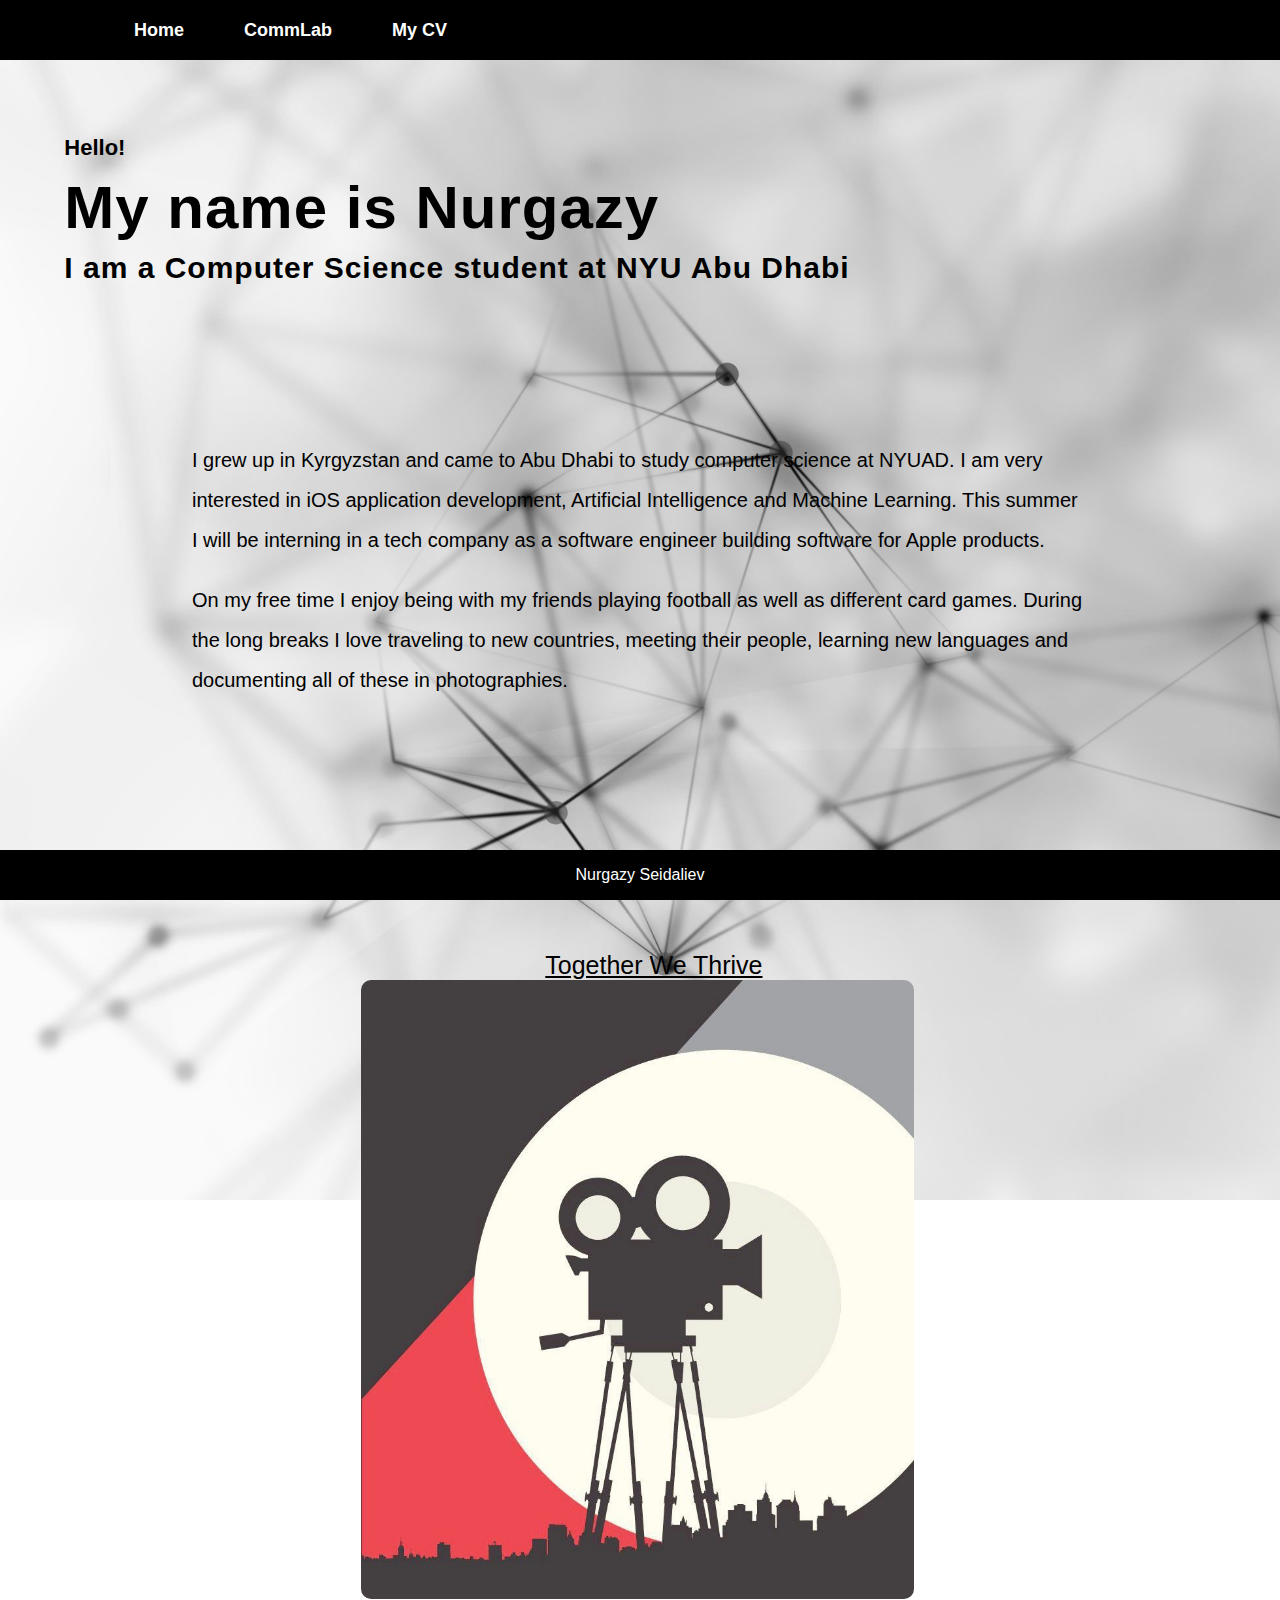
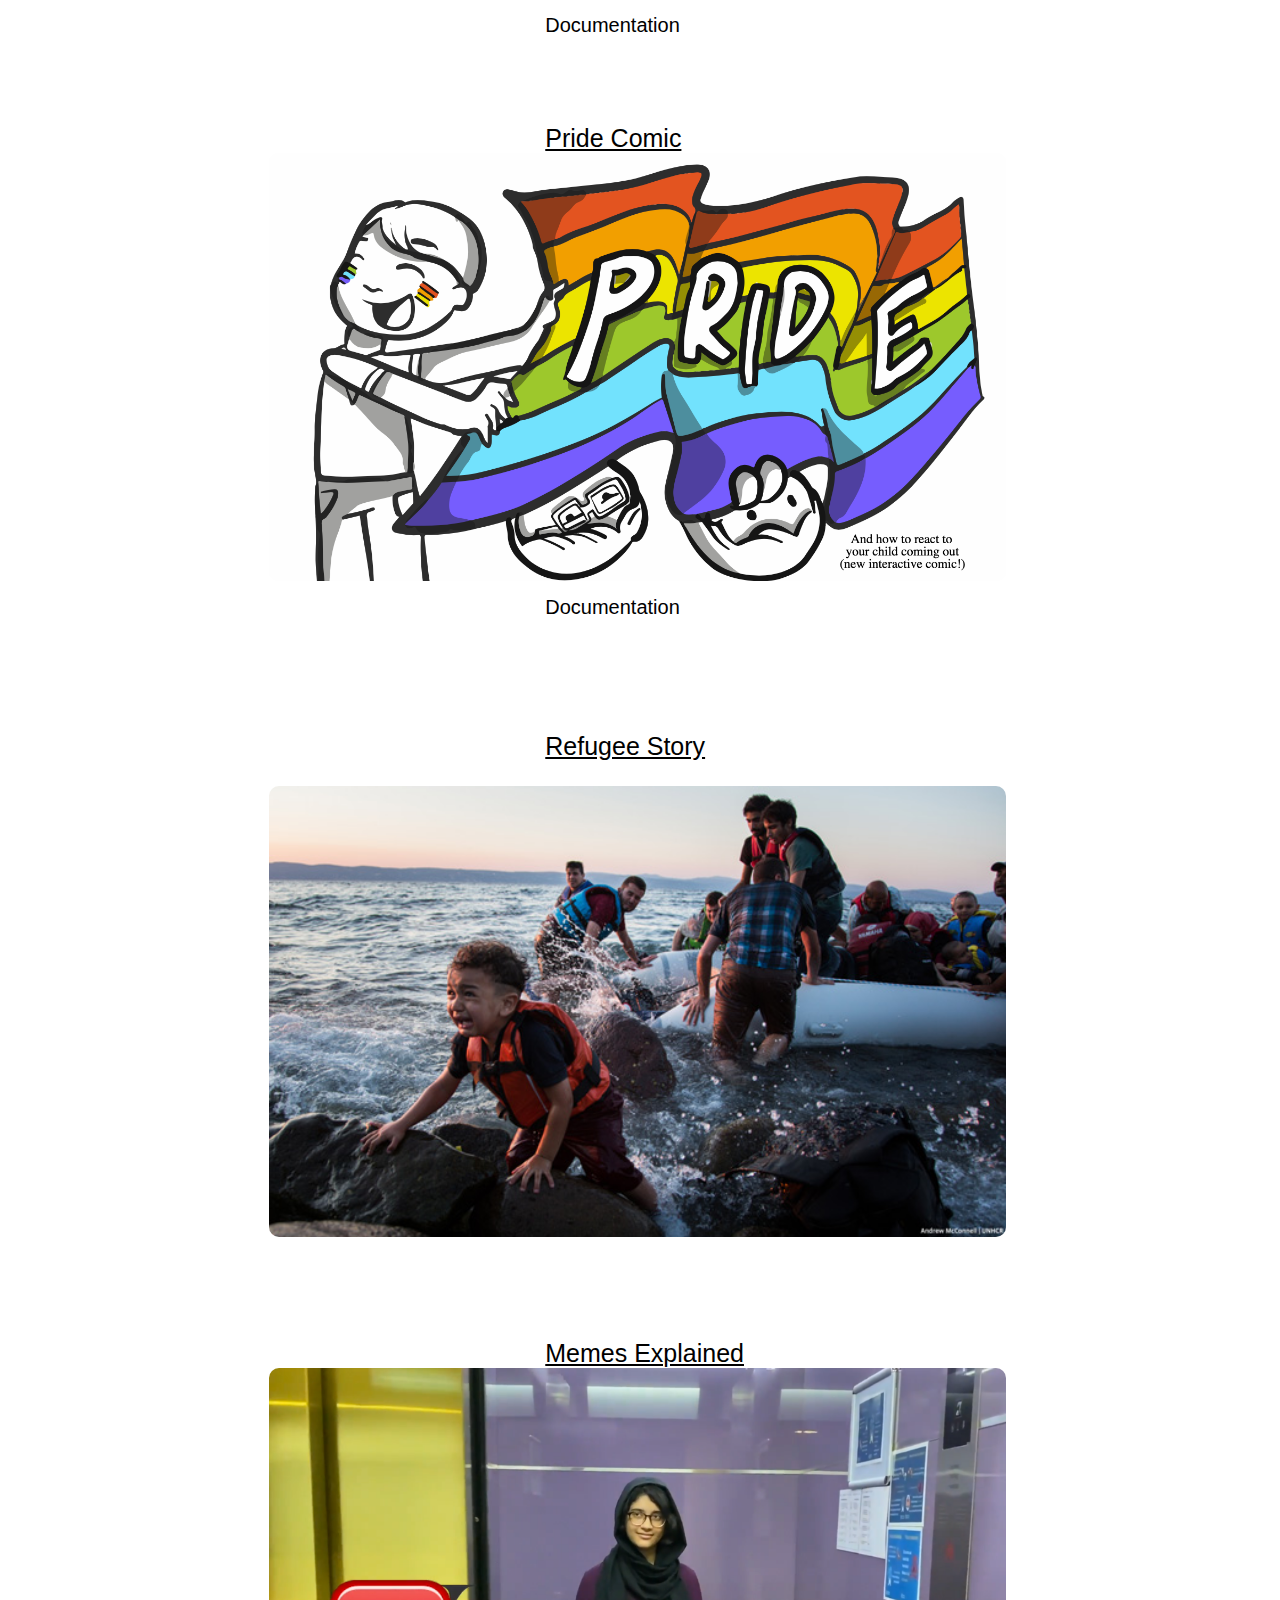
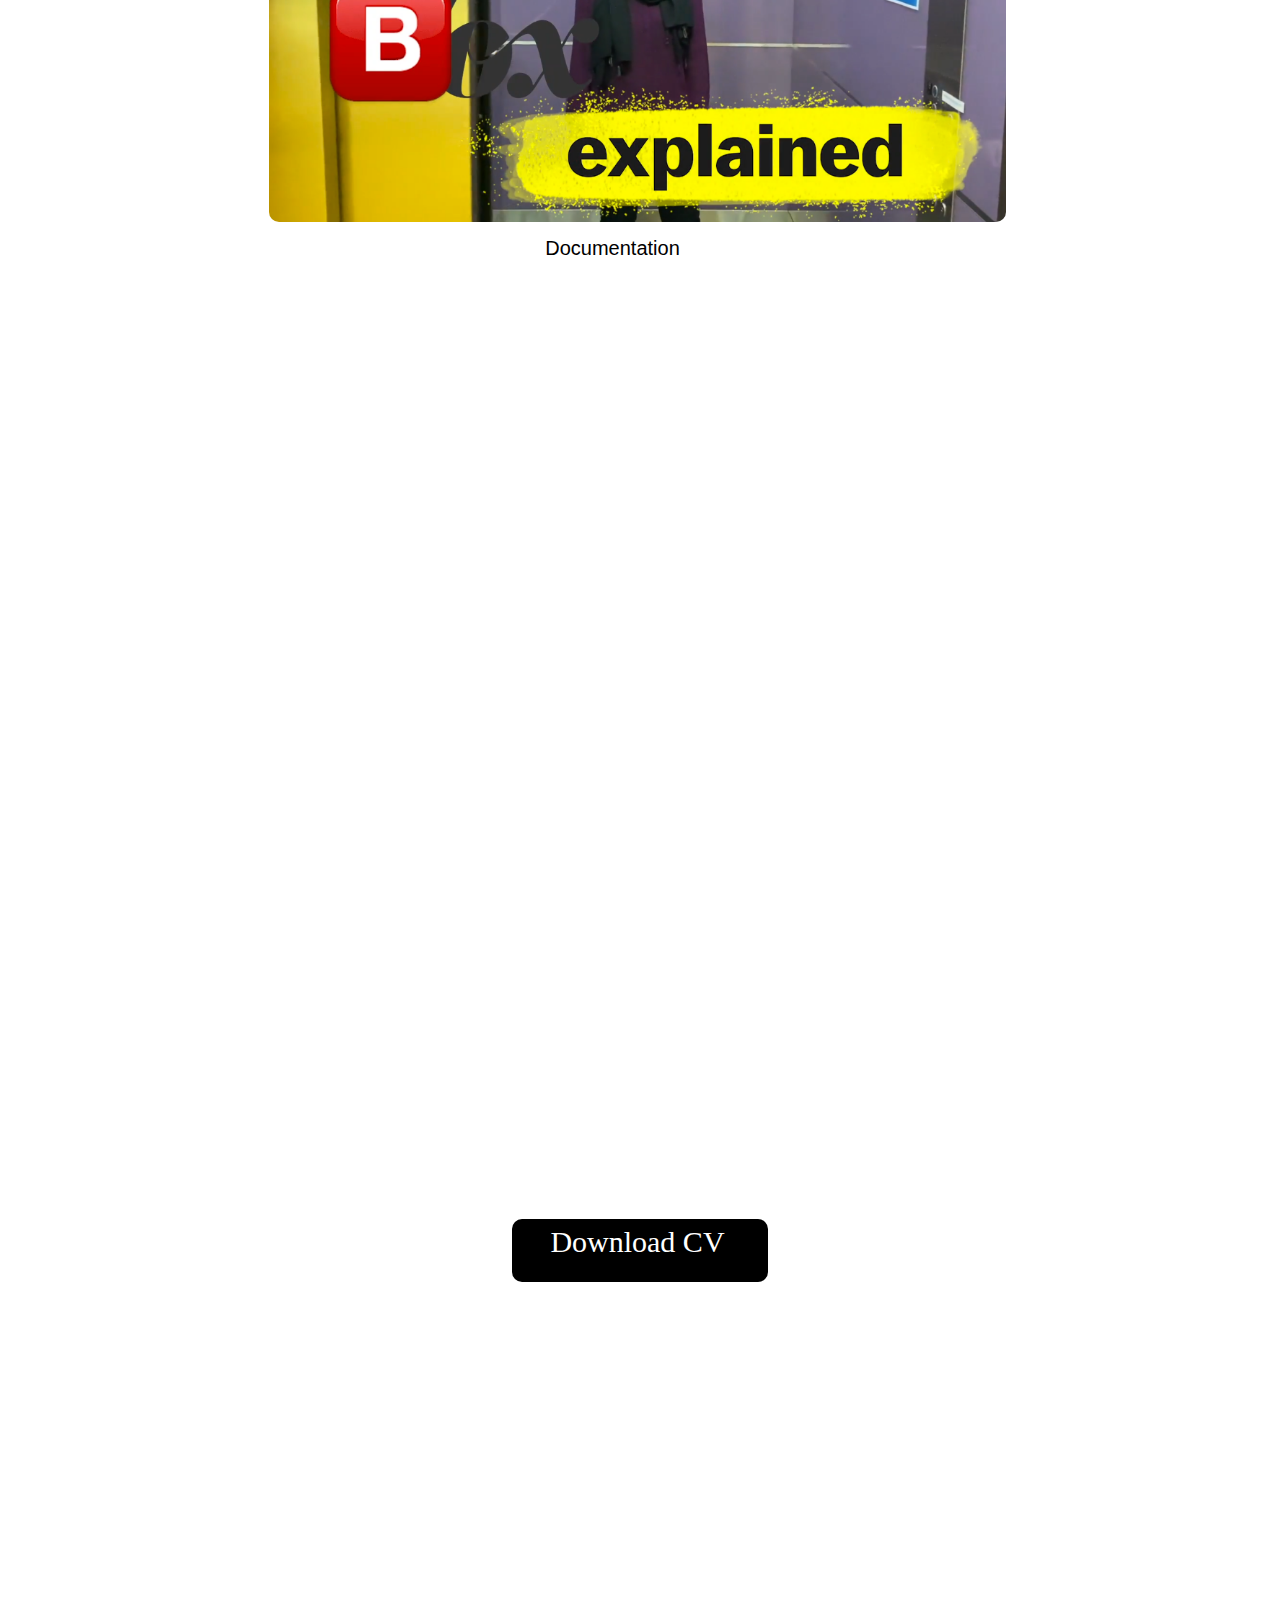
==== index.html @ 1c6356ea "personal webpage" ====
<!DOCTYPE html>
<html>
    <head>
        <meta charset="utf-8">
        <title>Nurgazy Seidaliev</title>
        <link rel = "stylesheet"  type = "text/css" href = "style.css" />
    </head>
    <body>
        <!-- home page -->
        <section id = "home">
            <!-- navigation -->
            <nav class = "navigationbar">
                <!-- menu -->
                <ul>
                    <li><a class="navbar" href = "#home" onclick="scrollFunc(this)">Home</a></li>
                    <li><a class="navbar" href = "#commlab" onclick="scrollFunc(this)">CommLab</a></li>
                    <!-- <li><a class="navbar" href = "#github">GitHub</a></li> -->
                    <!-- <li><a class="navbar" href = "#interests">Interests</a></li> -->
                    <li><a class="navbar" href = "#connect" onclick="scrollFunc(this)">My CV</a></li>
                </ul>
            </nav>
            <!-- hello I am Nurgazy -->
            <div class = "text-intro">
                <p>Hello!</p>
                <p>My name is Nurgazy</p>
                <p>I am a Computer Science student at NYU Abu Dhabi</p>
            </div>

            <div class = "text-about">
                <p>I grew up in Kyrgyzstan and came to Abu Dhabi to study computer science at NYUAD. 
                    I am very interested in iOS application development, Artificial Intelligence and Machine Learning. This summer I will be interning in a tech
                    company as a software engineer building software for Apple products.
                </p>
                <p>On my free time I enjoy being with my friends playing football as well as different card games. 
                    During the long breaks I love traveling to new countries, meeting their people, learning new languages and documenting all of these in photographies.
                </p>
            </div>
         
        </section>

        <!-- CommLab section -->
        <div class = "commlab-container" id="commlab">
            <div class = "project-container">
                
                <div class = "project1">
                    <a href = "https://nursei7.github.io" class = "project-title" target="_blank">Together We Thrive</a>
                    <img class = "box-1" src="images/30mff.jpg" alt="film festival" width="400" height="300">
                    <a class = "doc" href="https://github.com/nursei7/nursei7.github.io/blob/master/README.md" target="_blank">Documentation</a>
                </div>
                <div class = "project2">
                    <a href = "https://nursei7.github.io/comic/index#home" class = "project-title" target="_blank">Pride Comic </a>
                    <img class = "box-2" src="images/pride.png" alt="comic poster" width="400" height="300">
                    <a  class = "doc" href="https://github.com/nursei7/nursei7.github.io/blob/master/README.md" target="_blank">Documentation</a>
                </div>

                <div class = "project3">
                    <p class = "project-title"   target="_blank"> Refugee Story</p>
                    <img class = "box-3" src="images/refugee.jpg" alt="refuge" width="400" height="300">
                </div>

                <div class = "project4">
                    <a href = "https://sashanksilwal.github.io/video-project2.0/" class = "project-title" target="_blank">Memes Explained</a>
                    <img class = "box-4" src="images/explained.png" alt="mockumentary" width="400" height="300">
                    <a  class = "doc" href="https://github.com/sashanksilwal/video-project2.0/blob/master/README.md" target="_blank">Documentation</a>
                </div>
            </div>
        </div>
        
        <!-- interests -->
        <!-- <div class = "interests-container" id = "interests">
            fotografias
        </div> -->

        <!-- connect -->
        <div class = "connect-container" id = "connect">
        <div class ="cv">
            <a class ="cv-link" href="myCV.pdf" target="_blank">Download CV</a>
        </div>
        
        <div class="footer">
            <p>Nurgazy Seidaliev</p>
          </div>
        </div>
        
      
        
        <script src="js/jquery-3.5.1.min.js"></script>
        <script src="js/script.js"></script>
        <!-- jQuery first, then Popper.js, then Bootstrap JS -->
        <script src="https://code.jquery.com/jquery-3.5.1.slim.min.js" integrity="sha384-DfXdz2htPH0lsSSs5nCTpuj/zy4C+OGpamoFVy38MVBnE+IbbVYUew+OrCXaRkfj" crossorigin="anonymous"></script>
        <script src="https://cdn.jsdelivr.net/npm/popper.js@1.16.0/dist/umd/popper.min.js" integrity="sha384-Q6E9RHvbIyZFJoft+2mJbHaEWldlvI9IOYy5n3zV9zzTtmI3UksdQRVvoxMfooAo" crossorigin="anonymous"></script>
        <script src="https://stackpath.bootstrapcdn.com/bootstrap/4.5.0/js/bootstrap.min.js" integrity="sha384-OgVRvuATP1z7JjHLkuOU7Xw704+h835Lr+6QL9UvYjZE3Ipu6Tp75j7Bh/kR0JKI" crossorigin="anonymous"></script>
     
    </body>

</html>
---- style.css ----
body{
    margin: 0px;
    padding: 0px;
    background-image: url("images/background.jpg");
    background-repeat: no-repeat;
    background-attachment: fixed;
}



ul{
    list-style: none;
}

a{
    text-decoration: none;
    display: block;
    width: 100%;
}
/* Everything except the logo is written with sans serif font */
p{
    font-family: sans-serif;
    /* line-height:2; */
}
input{
    font-family: sans-serif;  
}
section{
    width: 100vw;
    height: 100vh; 
    position: relative;
}
nav{
    display: flex; /*flexes items horizontally*/
    justify-content: space-between;
    align-items: center;
    height: 60px;
    /* width: 100vw; */
    background-color: black;
    padding: 0px 5%;
}
nav ul{
    display: flex;
    
}
 /* background turns blue while being hovered over */
li:hover{
    display: inline;
    justify-content: space-between;
    background-color: grey;
}

nav ul li a{
    margin: 30px;
    display: flex;
    justify-content: stretch;
    font-family: sans-serif;
    color: white;
    width: auto;
    font-size: 18px;
    font-weight: 700;
    /* cursor: pointer; */
}

.text-intro p:nth-child(1){

    font-weight: bold;
    font-size: 22px;
}

.text-intro p:nth-child(2){
    font-weight: bold;
    font-size: 22px;
    letter-spacing: 1px;
    font-size: 60px;
}


.text-intro p:nth-child(3){
    font-weight: bold;
    font-size: 22px;
    letter-spacing: 1px;
    font-size: 30px;
}

.text-intro p{
   line-height: 0px;
   margin: 45px, 0px, 25px;
}

.text-intro{
    position: absolute;
    left: 13%;
    top: 22%;
    transform: translate(-13%, -42%); 
}

.text-about{
    position: relative;
    left: 15%;
    top: 40%;
    height: 40vh;
    font-size: 20px;
    line-height: 200%;
    width: 70vw;
}

.commlab-container{
    position: relative;
    width: 100vw;
    height: 370vh; 
    /* background-color: teal; */
}

.interests-container{
    position: relative;
    width: 100vw;
    height: 100vh; 
    background-color: yellow;
}

.connect-container{
    width: 100vw;
    height: 70vh; 

}
.project-container{
    display: flex;
    flex-direction: column;
    position: relative;
    /* top: 5%; */
    left: 17%;
    width: 80vw;
    justify-content: center;
}

.project1, .project2, .project3, .project4{
    position: relative;
    margin: 5%;
    background-repeat: no-repeat;
    background-size: cover;
    
    justify-content: center;
    display: flex;
    flex-direction: column;
}



.box-1{
    position: relative;
    left: 10%;
    width: 60%;
    height: 10%;
    border-radius: 10px;
}


.box-2{
    width: 80%;
    height: 50%;
    border-radius: 10px;
}
.box-3{
    width: 80%;
    height: 50%;
    border-radius: 10px;
}
.box-4{
    width: 80%;
    height: 50%;
    border-radius: 10px;
}

.project-title{
    position: relative;
    left: 30%;
    font-size: 25px;
    color: black;
    width: 50%;
    font-family: sans-serif;
    text-decoration: underline;
}
.project-title:hover{
    display: inline;
    justify-content: space-between;
    color: goldenrod;
}
.doc{
    position: relative;
    top: 15px;
    font-size: 20px;
    left: 30%;
    color: black;
    width: 50%;
    font-family: sans-serif;
}
.doc:hover{
    display: inline;
    justify-content: space-between;
    color: goldenrod;
    
}

.cv{
    position: relative;
    left: 40%;
    top: 30%;
    height: 10%;
    width: 20%;
    border-radius: 10px;
    background-color:black;
    justify-content: space-around;
    color: white;
}
.cv-link{
    position: relative;
    font-size: 30px;
    left: 15%;
    top: 10%;
    color: white;
}

.footer {
    position: fixed;
    left: 0;
    bottom: 0;
    width: 100%;
    background-color: black;
    color: white;
    text-align: center;
  }
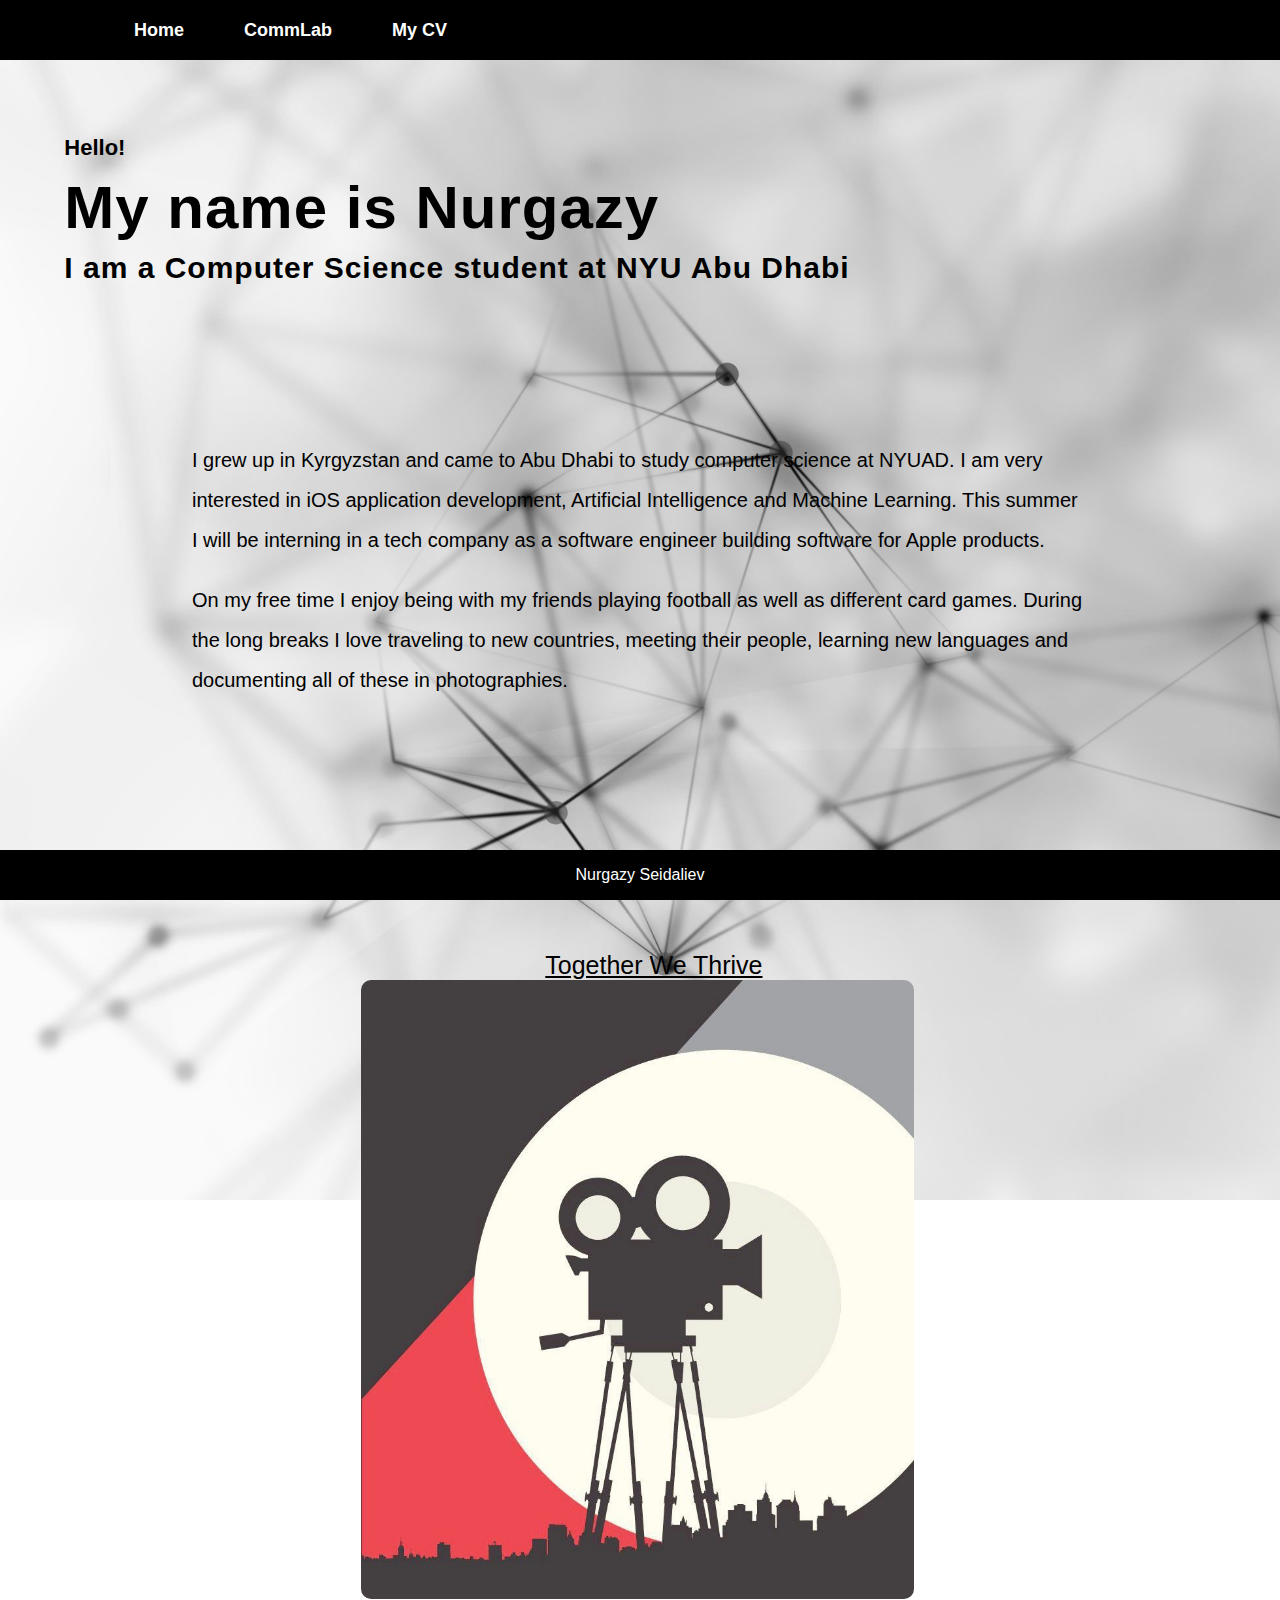
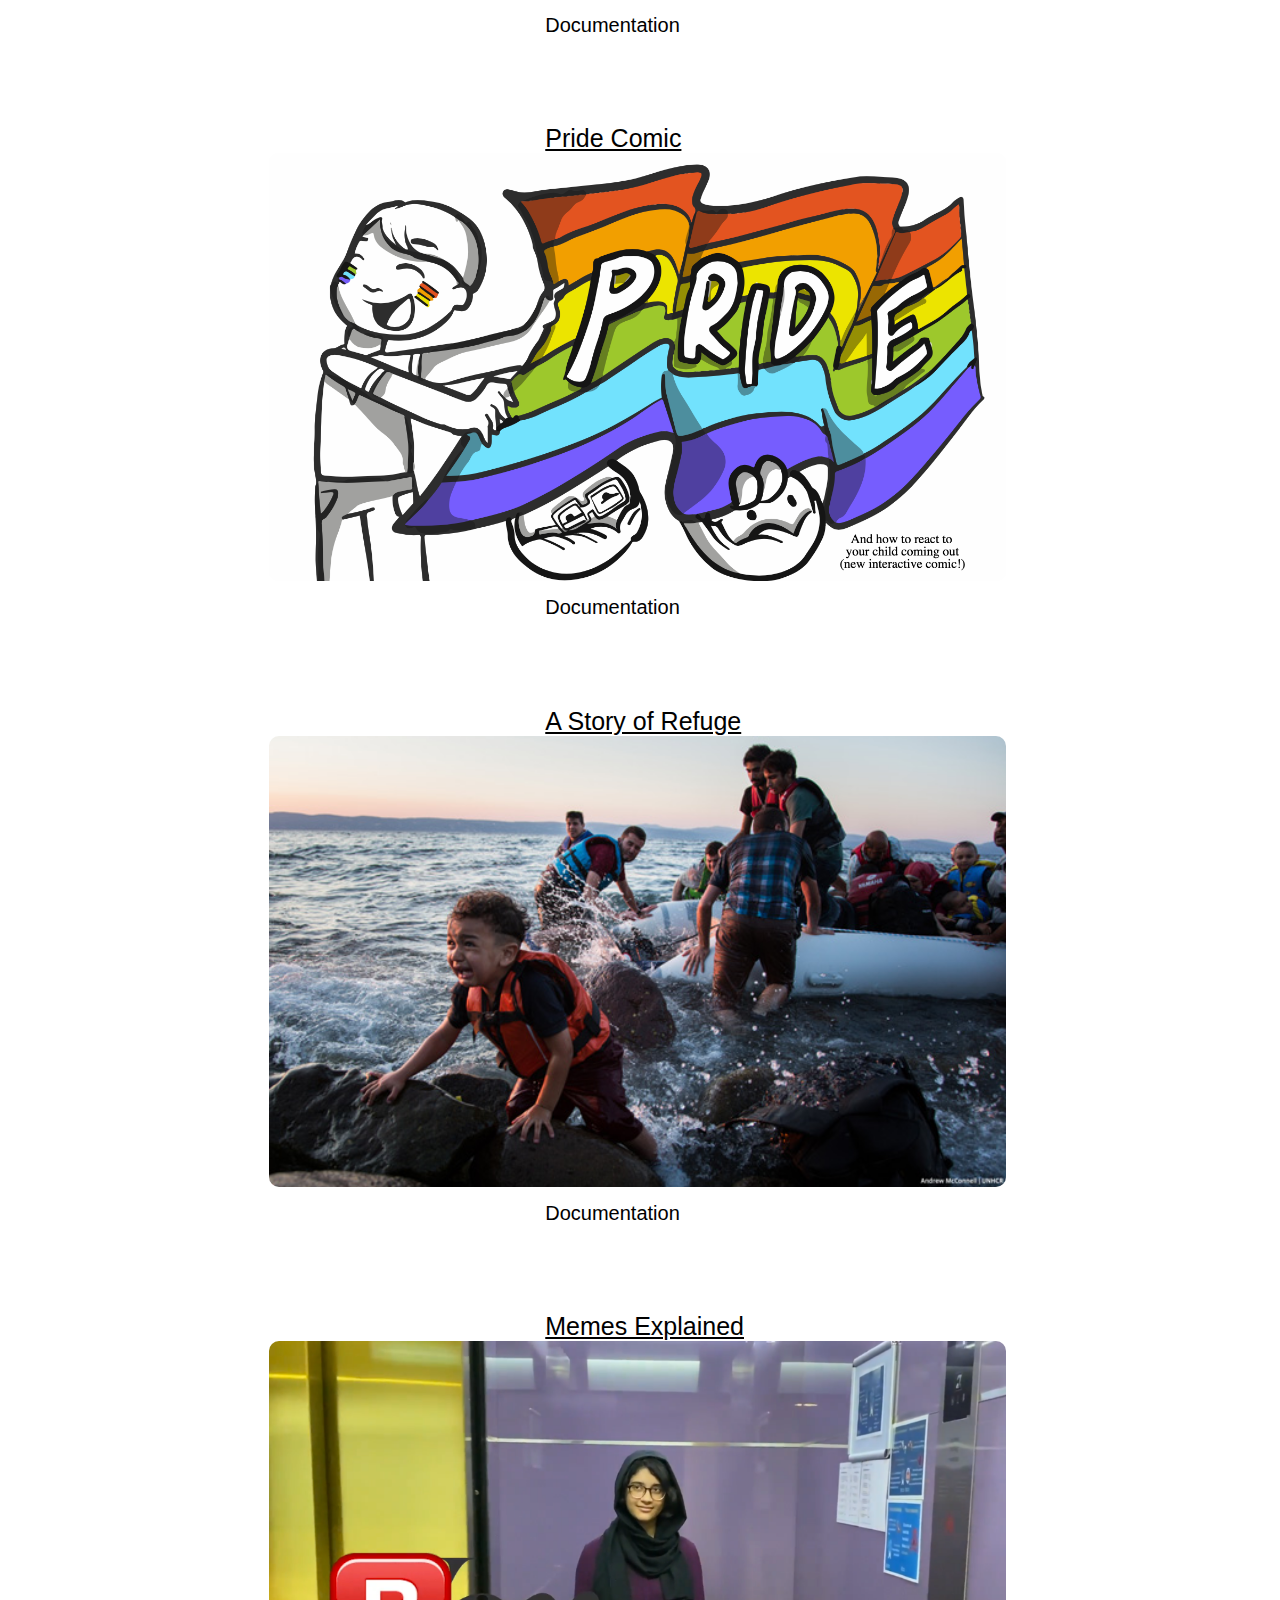
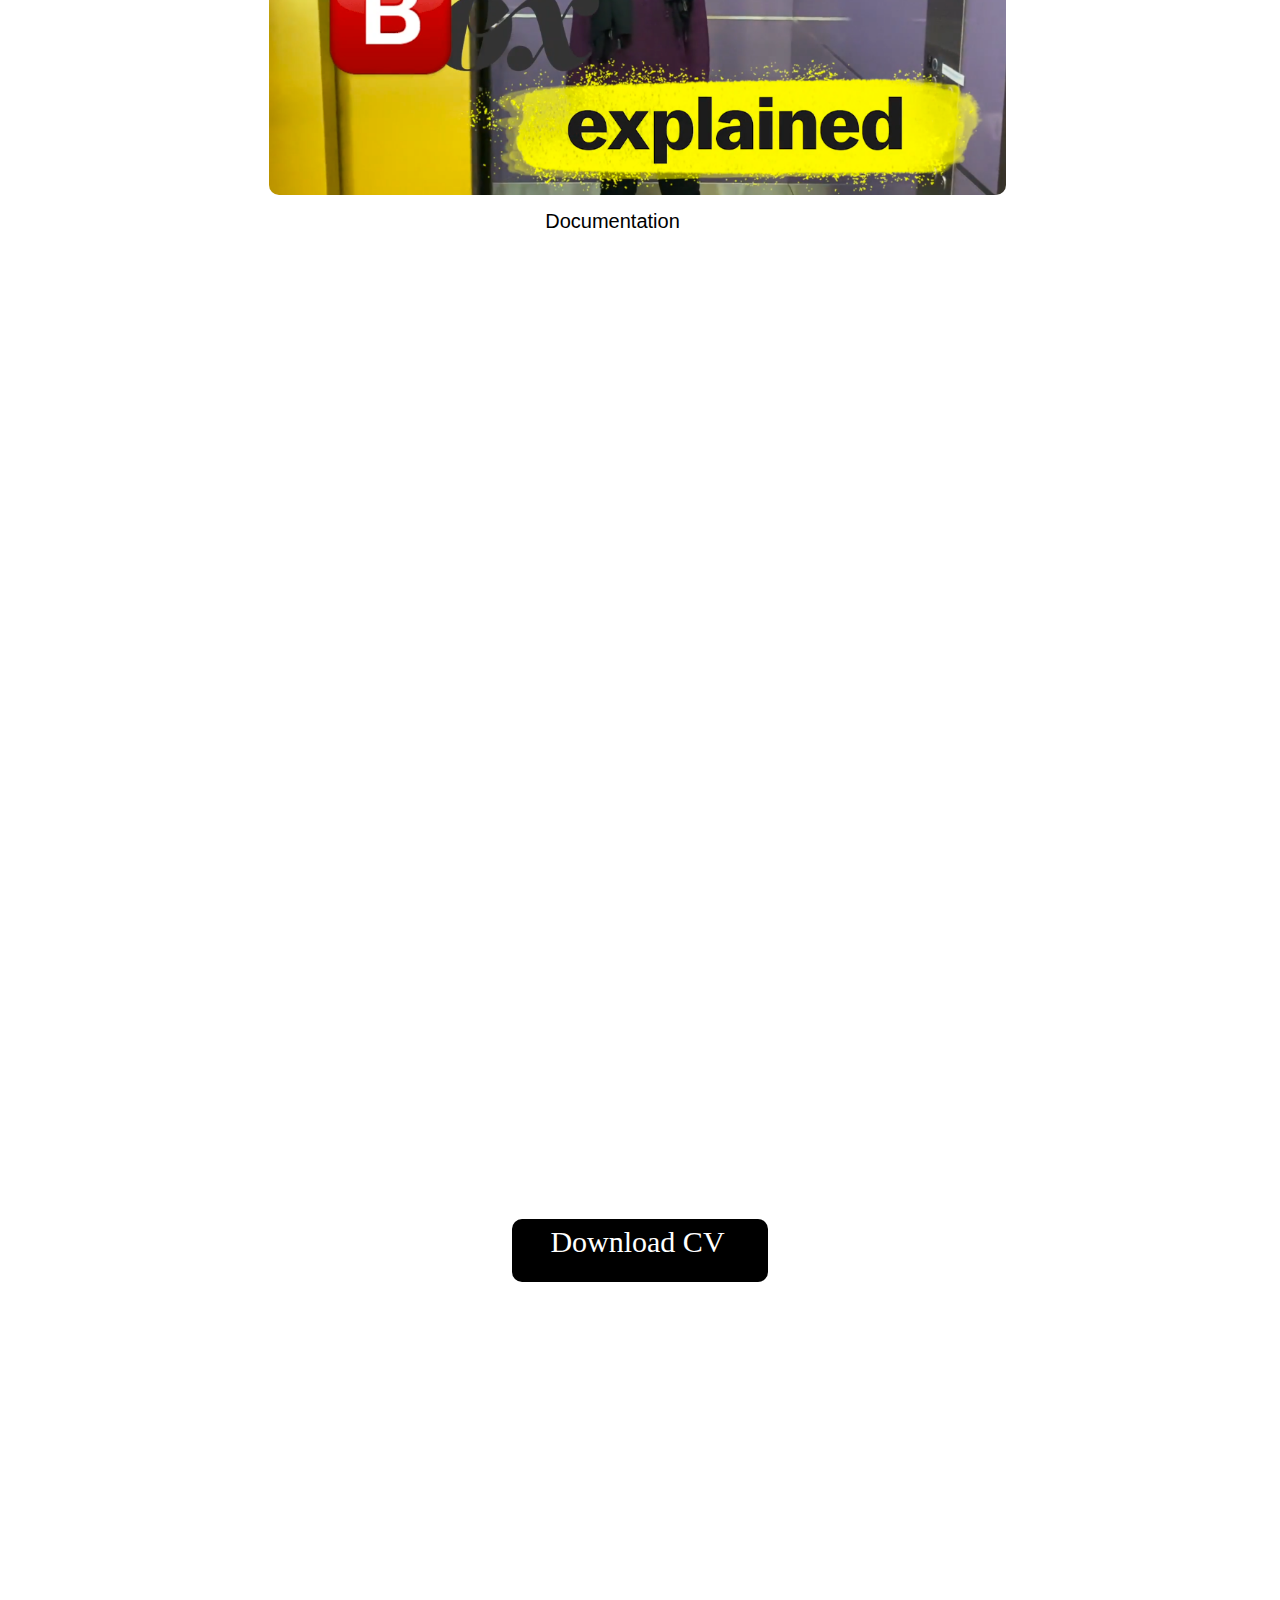
==== commit d4664823: "sound project" ====
--- a/index.html
+++ b/index.html
@@ -54,8 +54,9 @@
                 </div>
 
                 <div class = "project3">
-                    <p class = "project-title"   target="_blank"> Refugee Story</p>
+                    <a  href = "https://nursei7.github.io/project_3/index" class = "project-title"   target="_blank"> A Story of Refuge</a>
                     <img class = "box-3" src="images/refugee.jpg" alt="refuge" width="400" height="300">
+                    <a  class = "doc" href="https://github.com/odvixn/odvixn.github.io/blob/master/projects/project_3/README.md" target="_blank">Documentation</a>
                 </div>
 
                 <div class = "project4">
--- a/style.css
+++ b/style.css
@@ -184,7 +184,7 @@
 .project-title:hover{
     display: inline;
     justify-content: space-between;
-    color: goldenrod;
+    color: blueviolet;
 }
 .doc{
     position: relative;
@@ -198,7 +198,7 @@
 .doc:hover{
     display: inline;
     justify-content: space-between;
-    color: goldenrod;
+    color: blueviolet;
     
 }
 
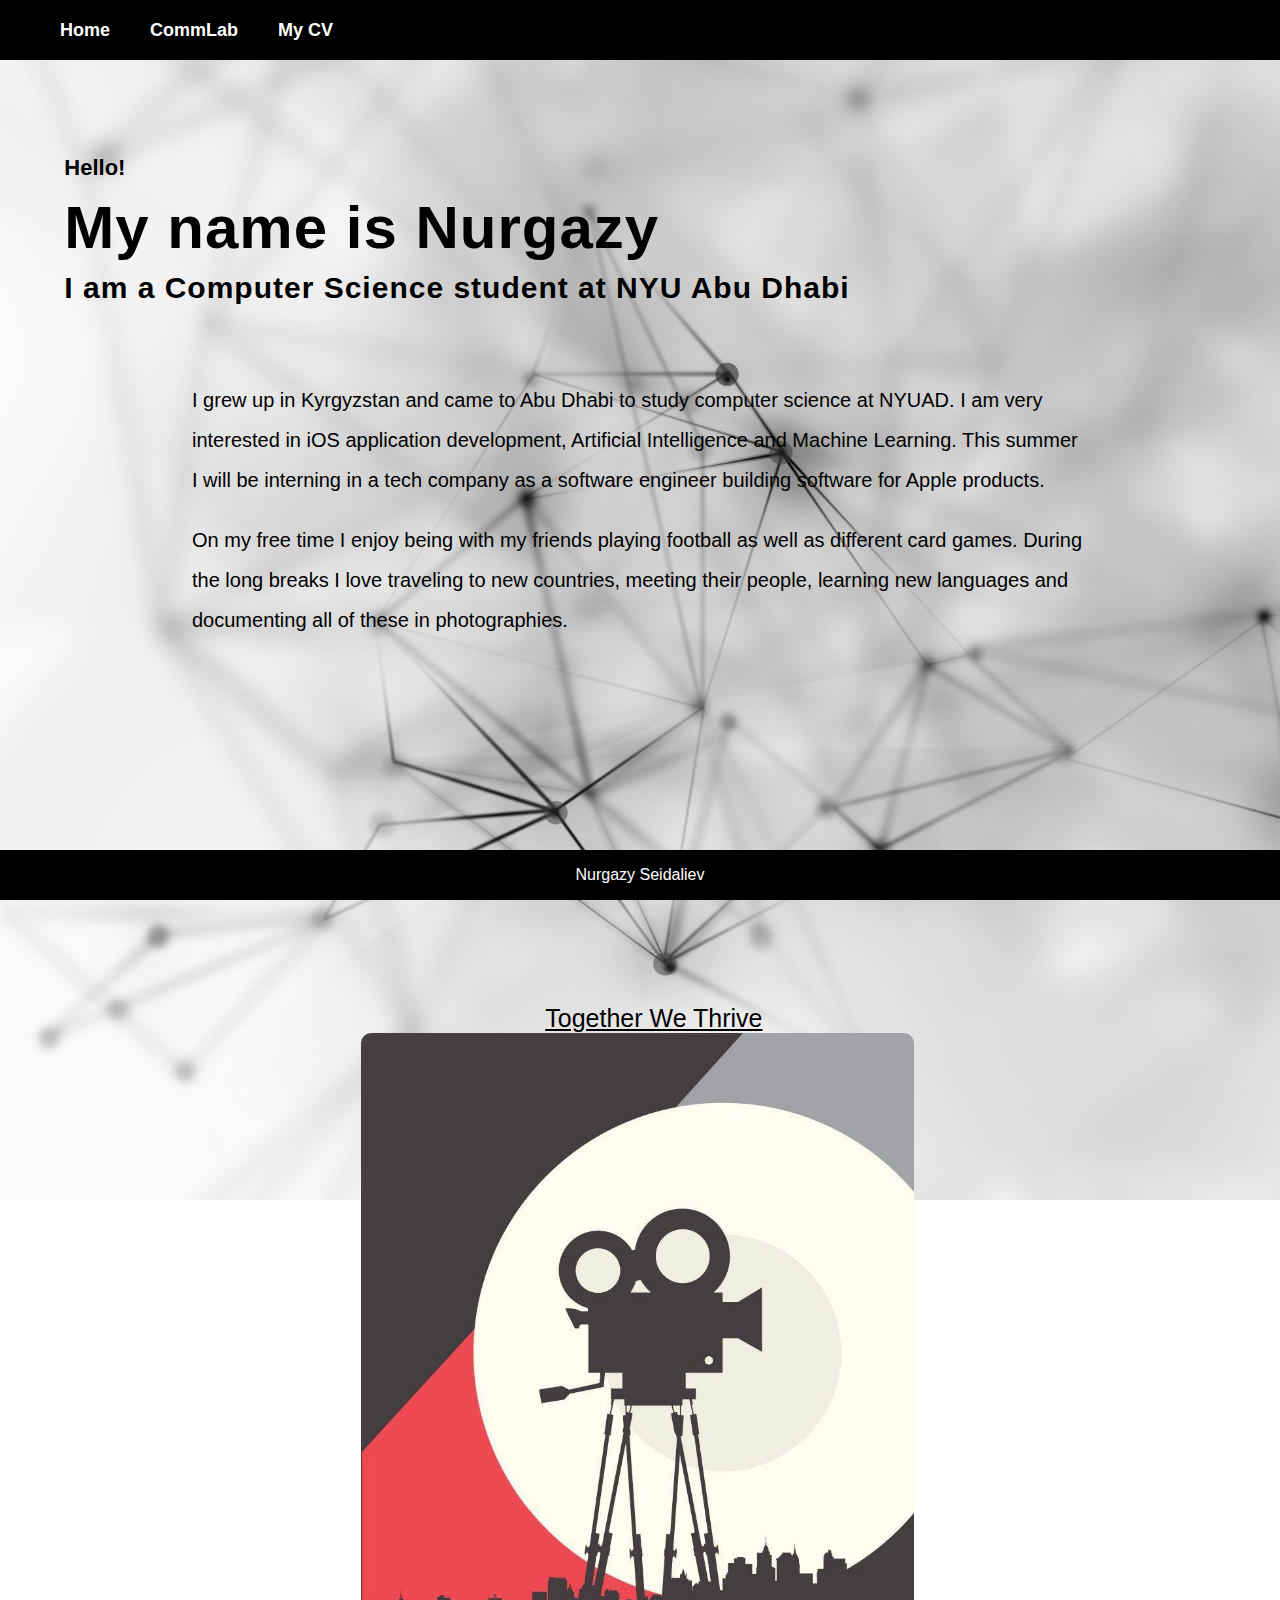
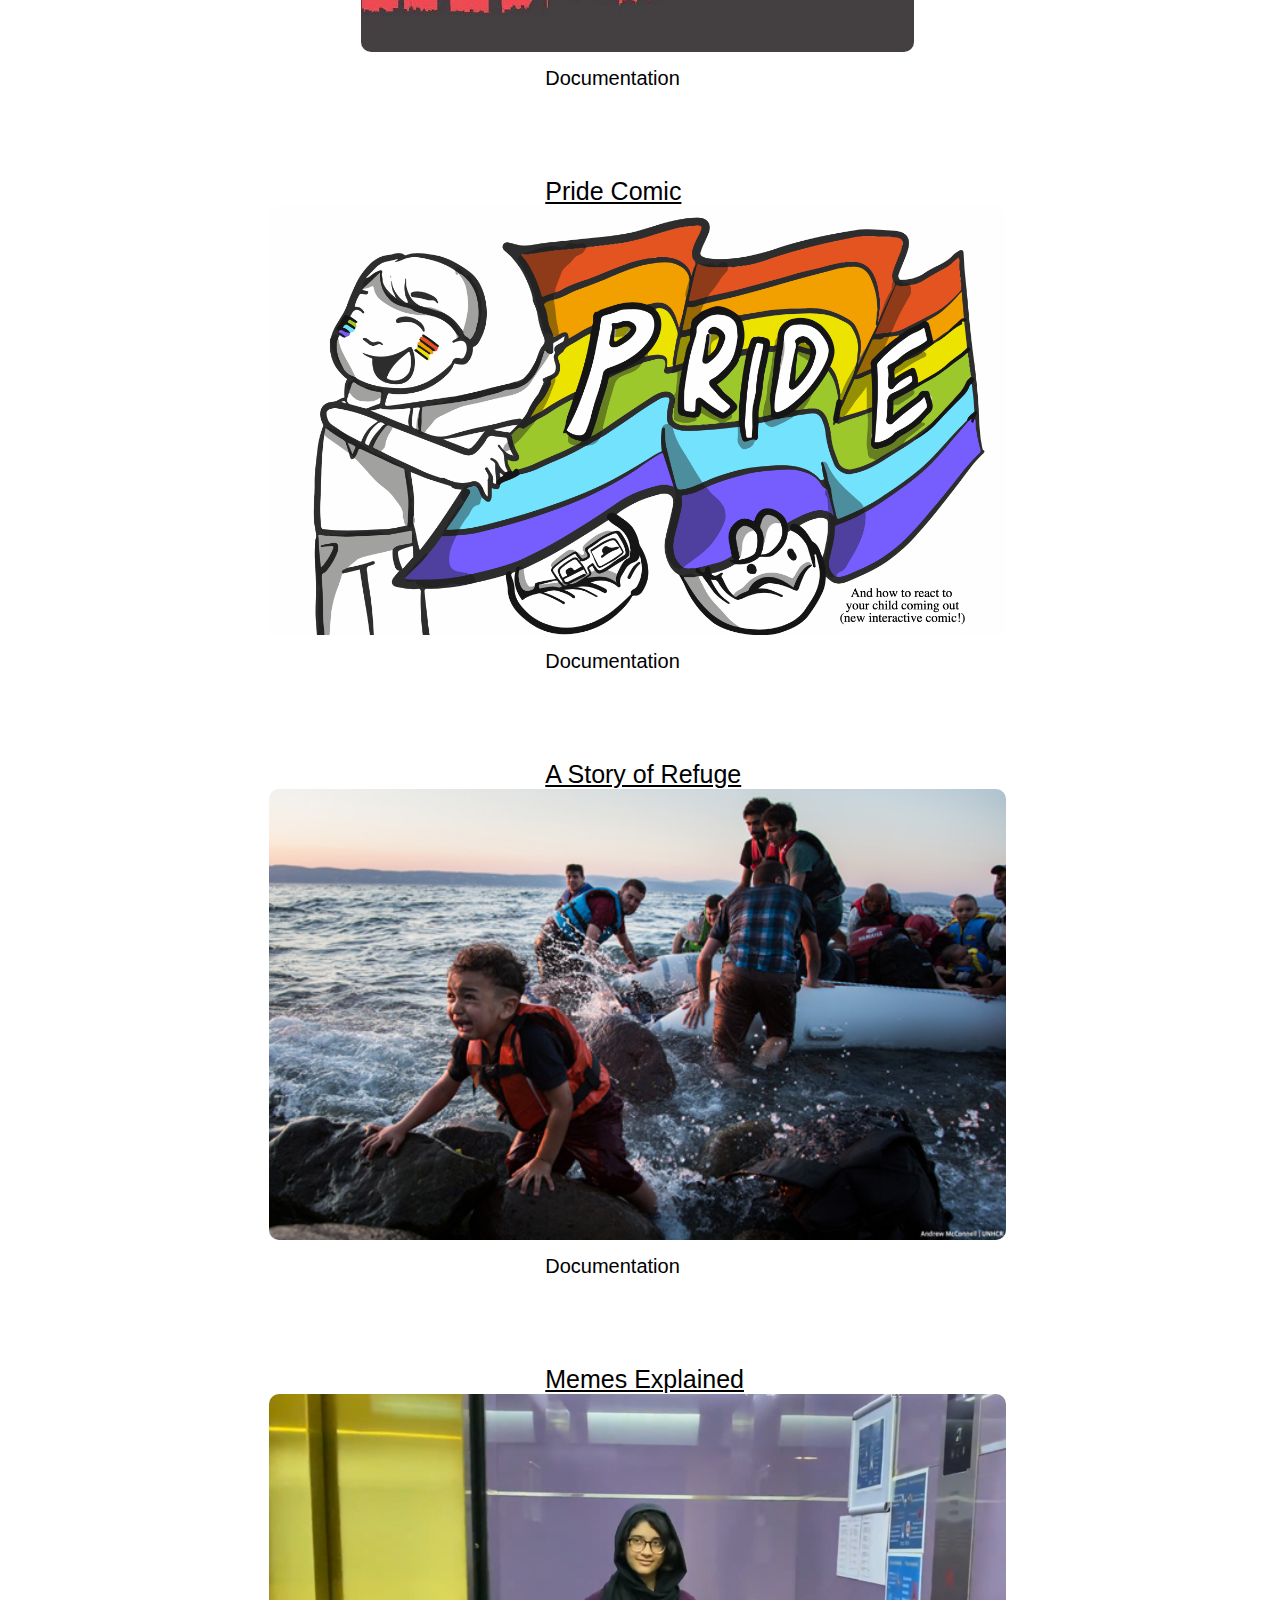
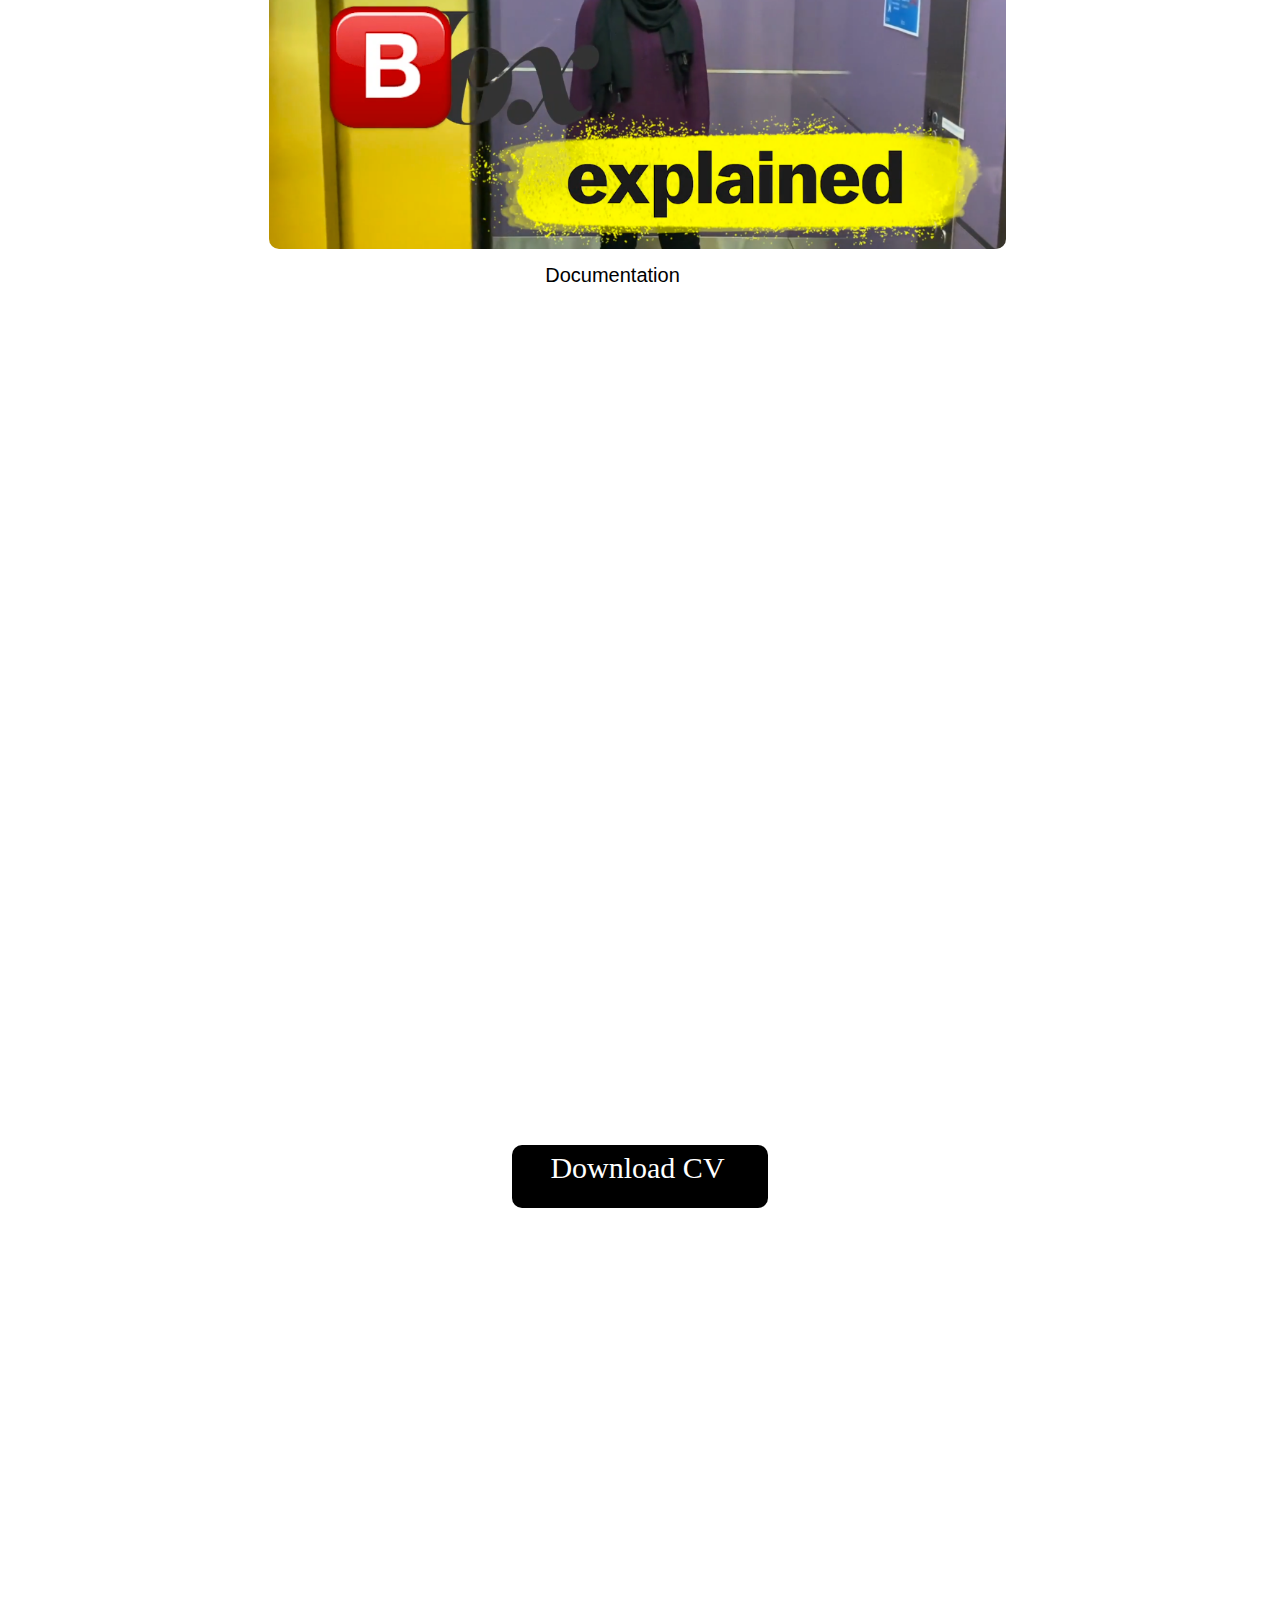
==== commit bd936731: "mouse trail" ====
--- a/index.html
+++ b/index.html
@@ -12,11 +12,11 @@
             <nav class = "navigationbar">
                 <!-- menu -->
                 <ul>
-                    <li><a class="navbar" href = "#home" onclick="scrollFunc(this)">Home</a></li>
-                    <li><a class="navbar" href = "#commlab" onclick="scrollFunc(this)">CommLab</a></li>
+                    <li><a id = "home-id" class="navbar"  >Home</a></li>
+                    <li><a id = "commlab-id" class="navbar"  >CommLab</a></li>
                     <!-- <li><a class="navbar" href = "#github">GitHub</a></li> -->
                     <!-- <li><a class="navbar" href = "#interests">Interests</a></li> -->
-                    <li><a class="navbar" href = "#connect" onclick="scrollFunc(this)">My CV</a></li>
+                    <li><a id = "connect-id" class="navbar"  >My CV</a></li>
                 </ul>
             </nav>
             <!-- hello I am Nurgazy -->
@@ -85,13 +85,7 @@
         
       
         
-        <script src="js/jquery-3.5.1.min.js"></script>
-        <script src="js/script.js"></script>
-        <!-- jQuery first, then Popper.js, then Bootstrap JS -->
-        <script src="https://code.jquery.com/jquery-3.5.1.slim.min.js" integrity="sha384-DfXdz2htPH0lsSSs5nCTpuj/zy4C+OGpamoFVy38MVBnE+IbbVYUew+OrCXaRkfj" crossorigin="anonymous"></script>
-        <script src="https://cdn.jsdelivr.net/npm/popper.js@1.16.0/dist/umd/popper.min.js" integrity="sha384-Q6E9RHvbIyZFJoft+2mJbHaEWldlvI9IOYy5n3zV9zzTtmI3UksdQRVvoxMfooAo" crossorigin="anonymous"></script>
-        <script src="https://stackpath.bootstrapcdn.com/bootstrap/4.5.0/js/bootstrap.min.js" integrity="sha384-OgVRvuATP1z7JjHLkuOU7Xw704+h835Lr+6QL9UvYjZE3Ipu6Tp75j7Bh/kR0JKI" crossorigin="anonymous"></script>
-     
+        <script src="script.js" type="text/javascript"></script>
     </body>
 
 </html>--- a/style.css
+++ b/style.css
@@ -35,9 +35,11 @@
     justify-content: space-between;
     align-items: center;
     height: 60px;
-    /* width: 100vw; */
+    top: 0px;
+    position: fixed;
+    z-index: 999;
+    width: 100vw;
     background-color: black;
-    padding: 0px 5%;
 }
 nav ul{
     display: flex;
@@ -51,7 +53,7 @@
 }
 
 nav ul li a{
-    margin: 30px;
+    margin: 20px;
     display: flex;
     justify-content: stretch;
     font-family: sans-serif;
@@ -59,7 +61,7 @@
     width: auto;
     font-size: 18px;
     font-weight: 700;
-    /* cursor: pointer; */
+    cursor: pointer;
 }
 
 .text-intro p:nth-child(1){
@@ -128,7 +130,7 @@
     display: flex;
     flex-direction: column;
     position: relative;
-    /* top: 5%; */
+    top: 1%;
     left: 17%;
     width: 80vw;
     justify-content: center;
@@ -205,13 +207,23 @@
 .cv{
     position: relative;
     left: 40%;
-    top: 30%;
+    top: 15%;
     height: 10%;
     width: 20%;
     border-radius: 10px;
     background-color:black;
     justify-content: space-around;
     color: white;
+}
+.cv:hover, .doc:hover, .project-title:hover{
+    animation-name: pulse;
+    animation-duration: 1s;
+    animation-iteration-count: infinite;
+    animation-direction: alternate-reverse;
+}
+@keyframes pulse{
+    from{transform: scale(1);}
+    to{transform: scale(1.1);}
 }
 .cv-link{
     position: relative;
@@ -230,3 +242,12 @@
     color: white;
     text-align: center;
   }
+
+/* mouse trail */
+/* https://codepen.io/falldowngoboone/pen/PwzPYv */
+  .trail { /* className for the trail elements */
+    position: absolute;
+    height: 6px; width: 6px;
+    border-radius: 3px;
+    background: teal;
+  }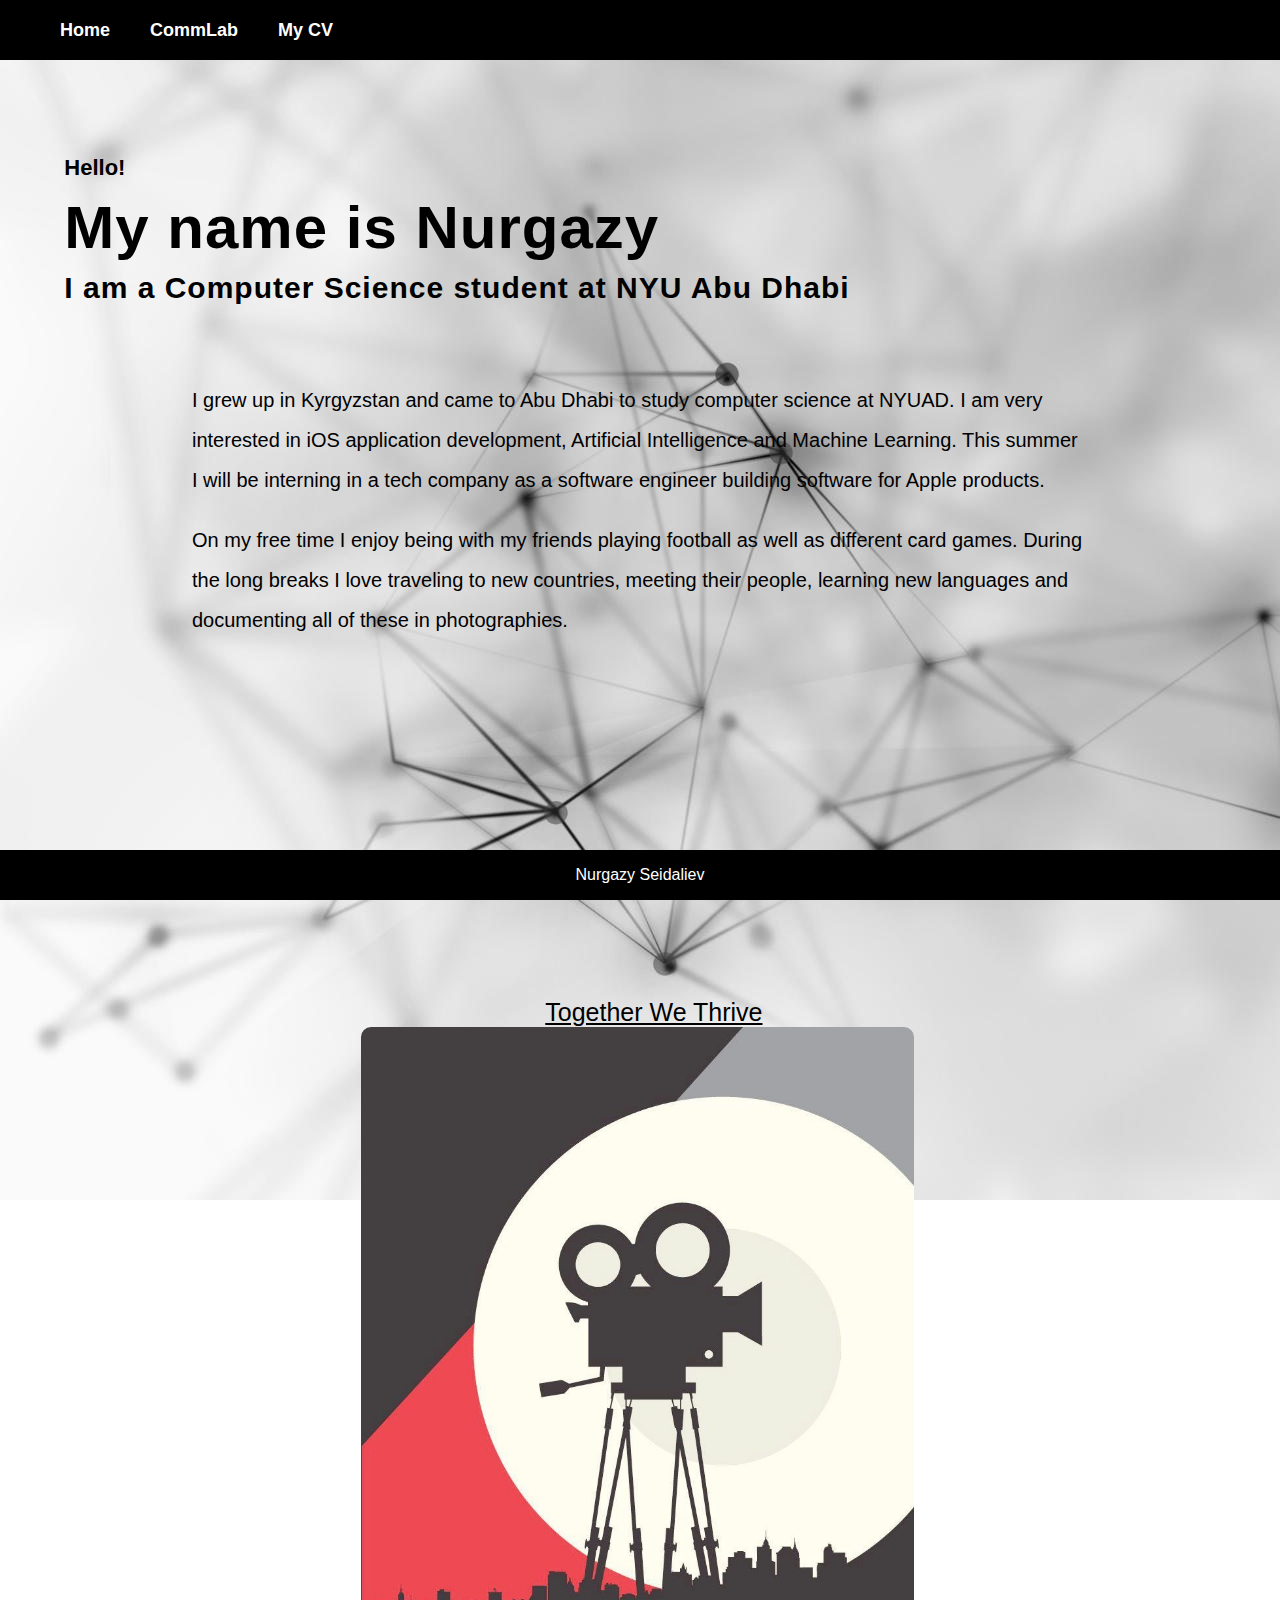
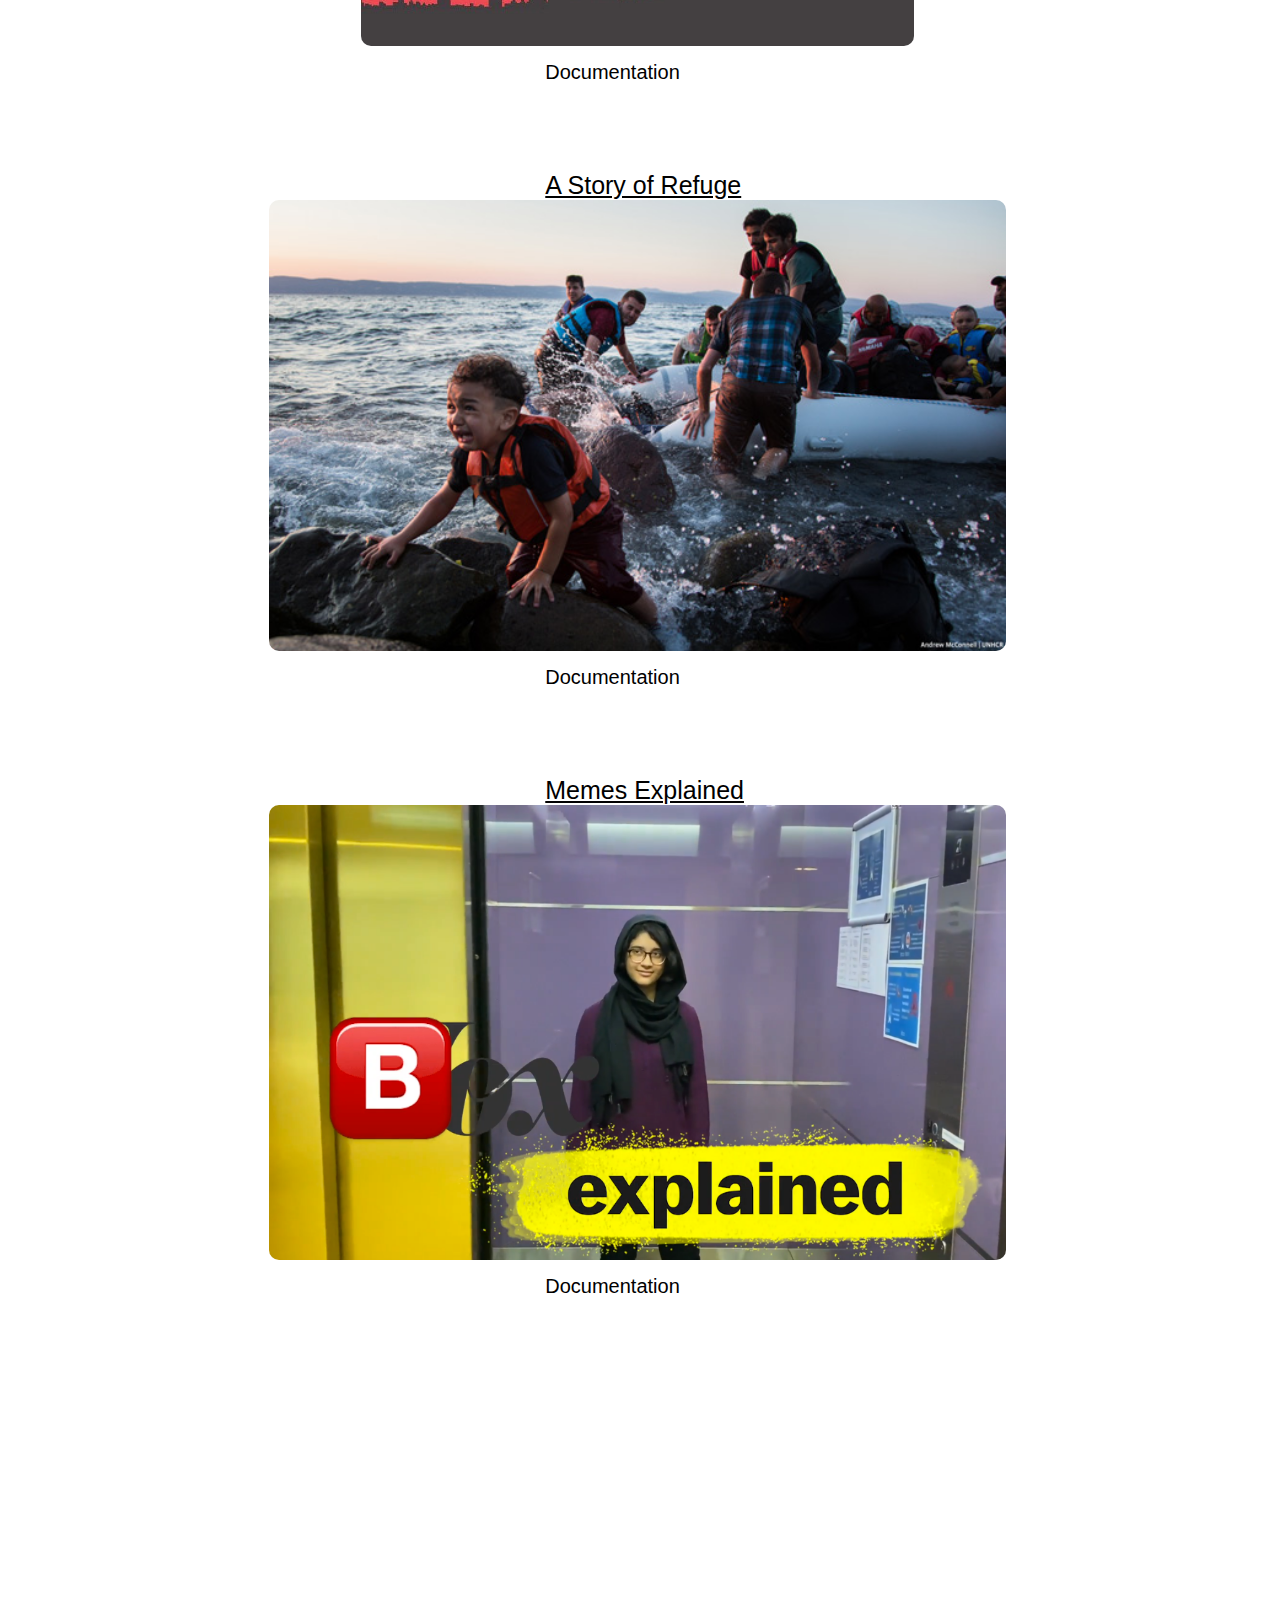
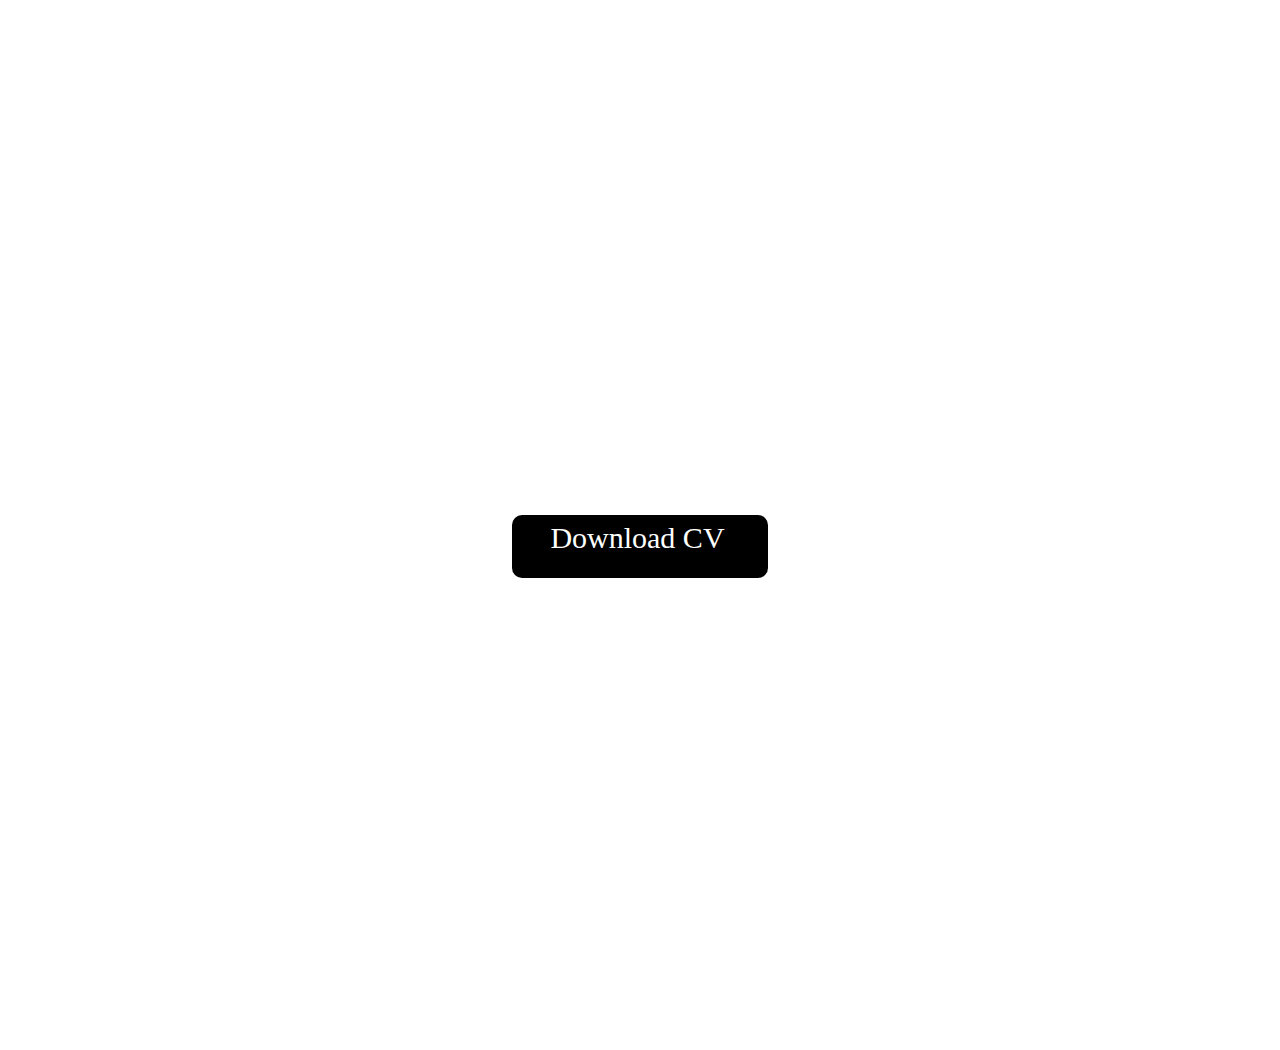
==== commit abd2aadd: "delete unecesery shit" ====
--- a/index.html
+++ b/index.html
@@ -47,11 +47,6 @@
                     <img class = "box-1" src="images/30mff.jpg" alt="film festival" width="400" height="300">
                     <a class = "doc" href="https://github.com/nursei7/nursei7.github.io/blob/master/README.md" target="_blank">Documentation</a>
                 </div>
-                <div class = "project2">
-                    <a href = "https://nursei7.github.io/comic/index#home" class = "project-title" target="_blank">Pride Comic </a>
-                    <img class = "box-2" src="images/pride.png" alt="comic poster" width="400" height="300">
-                    <a  class = "doc" href="https://github.com/nursei7/nursei7.github.io/blob/master/README.md" target="_blank">Documentation</a>
-                </div>
 
                 <div class = "project3">
                     <a  href = "https://nursei7.github.io/project_3/index" class = "project-title"   target="_blank"> A Story of Refuge</a>
--- a/style.css
+++ b/style.css
@@ -110,8 +110,7 @@
 .commlab-container{
     position: relative;
     width: 100vw;
-    height: 370vh; 
-    /* background-color: teal; */
+    height: 300vh; 
 }
 
 .interests-container{
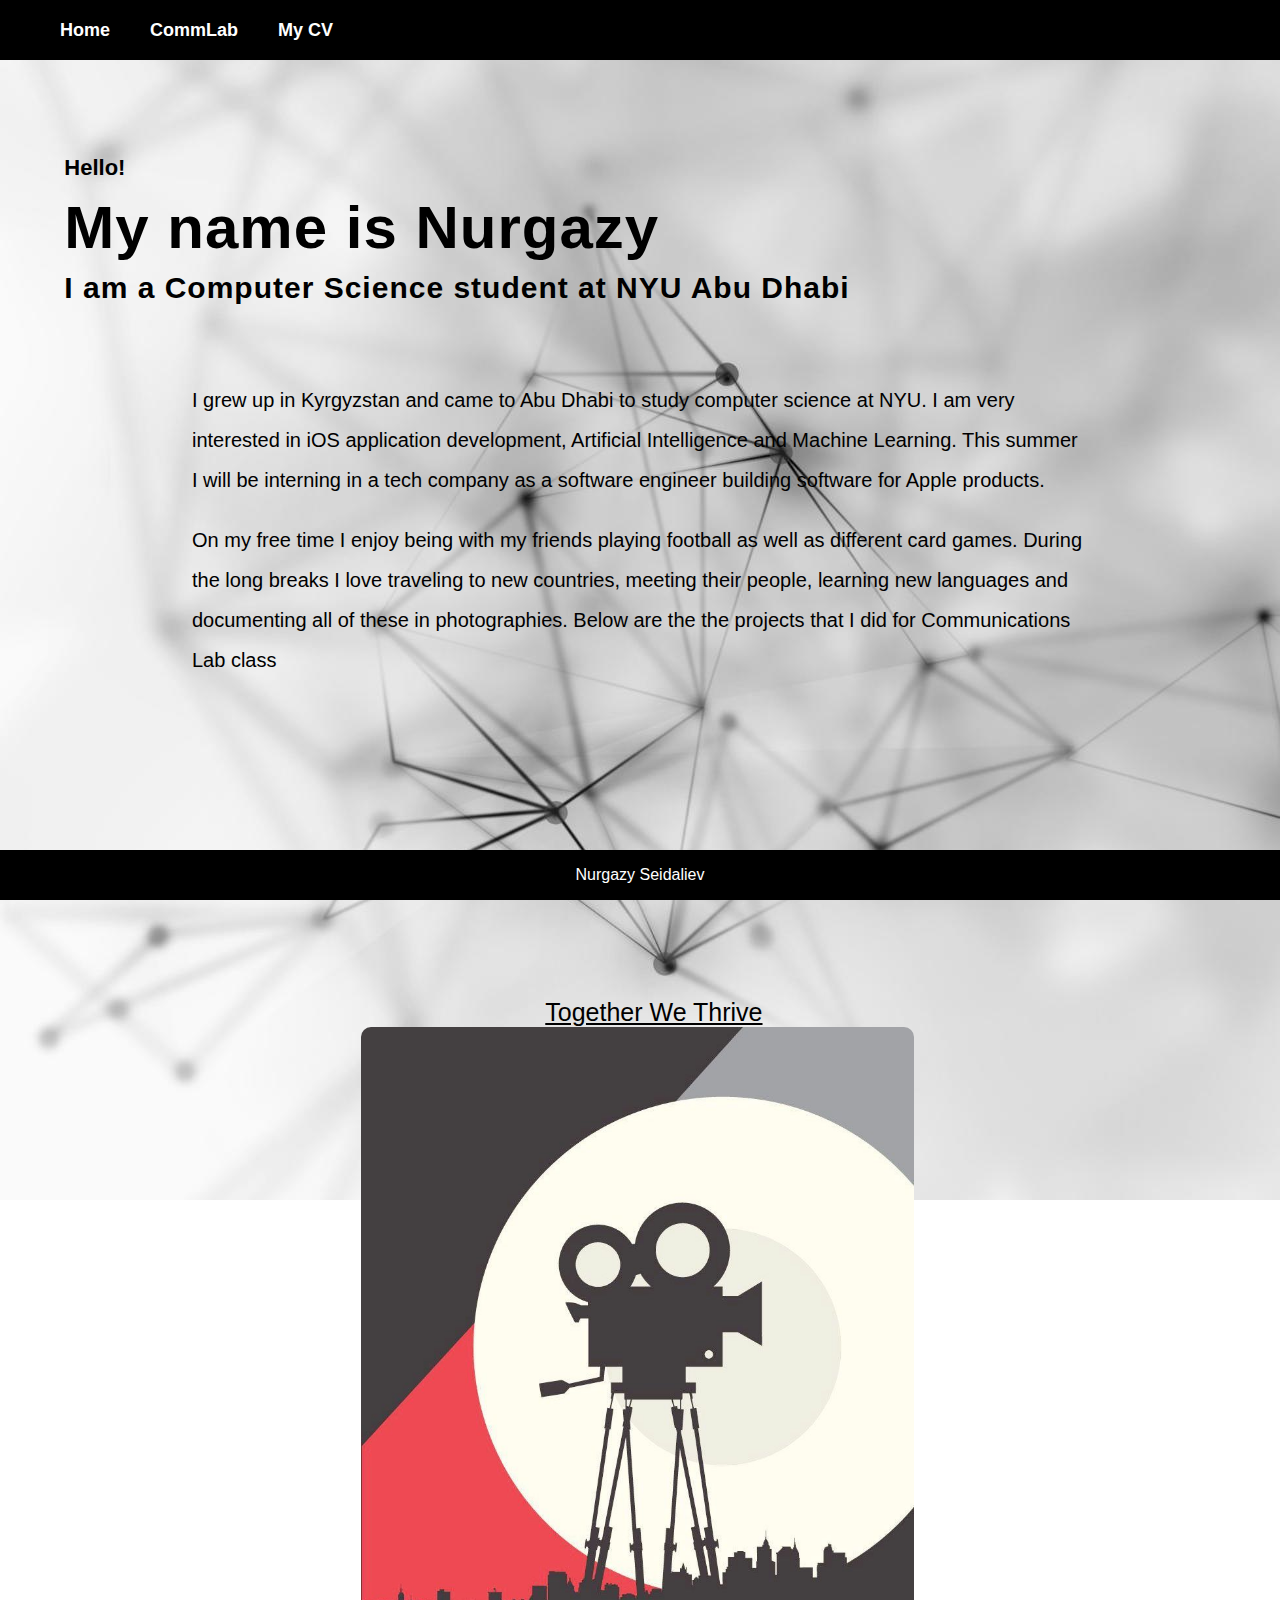
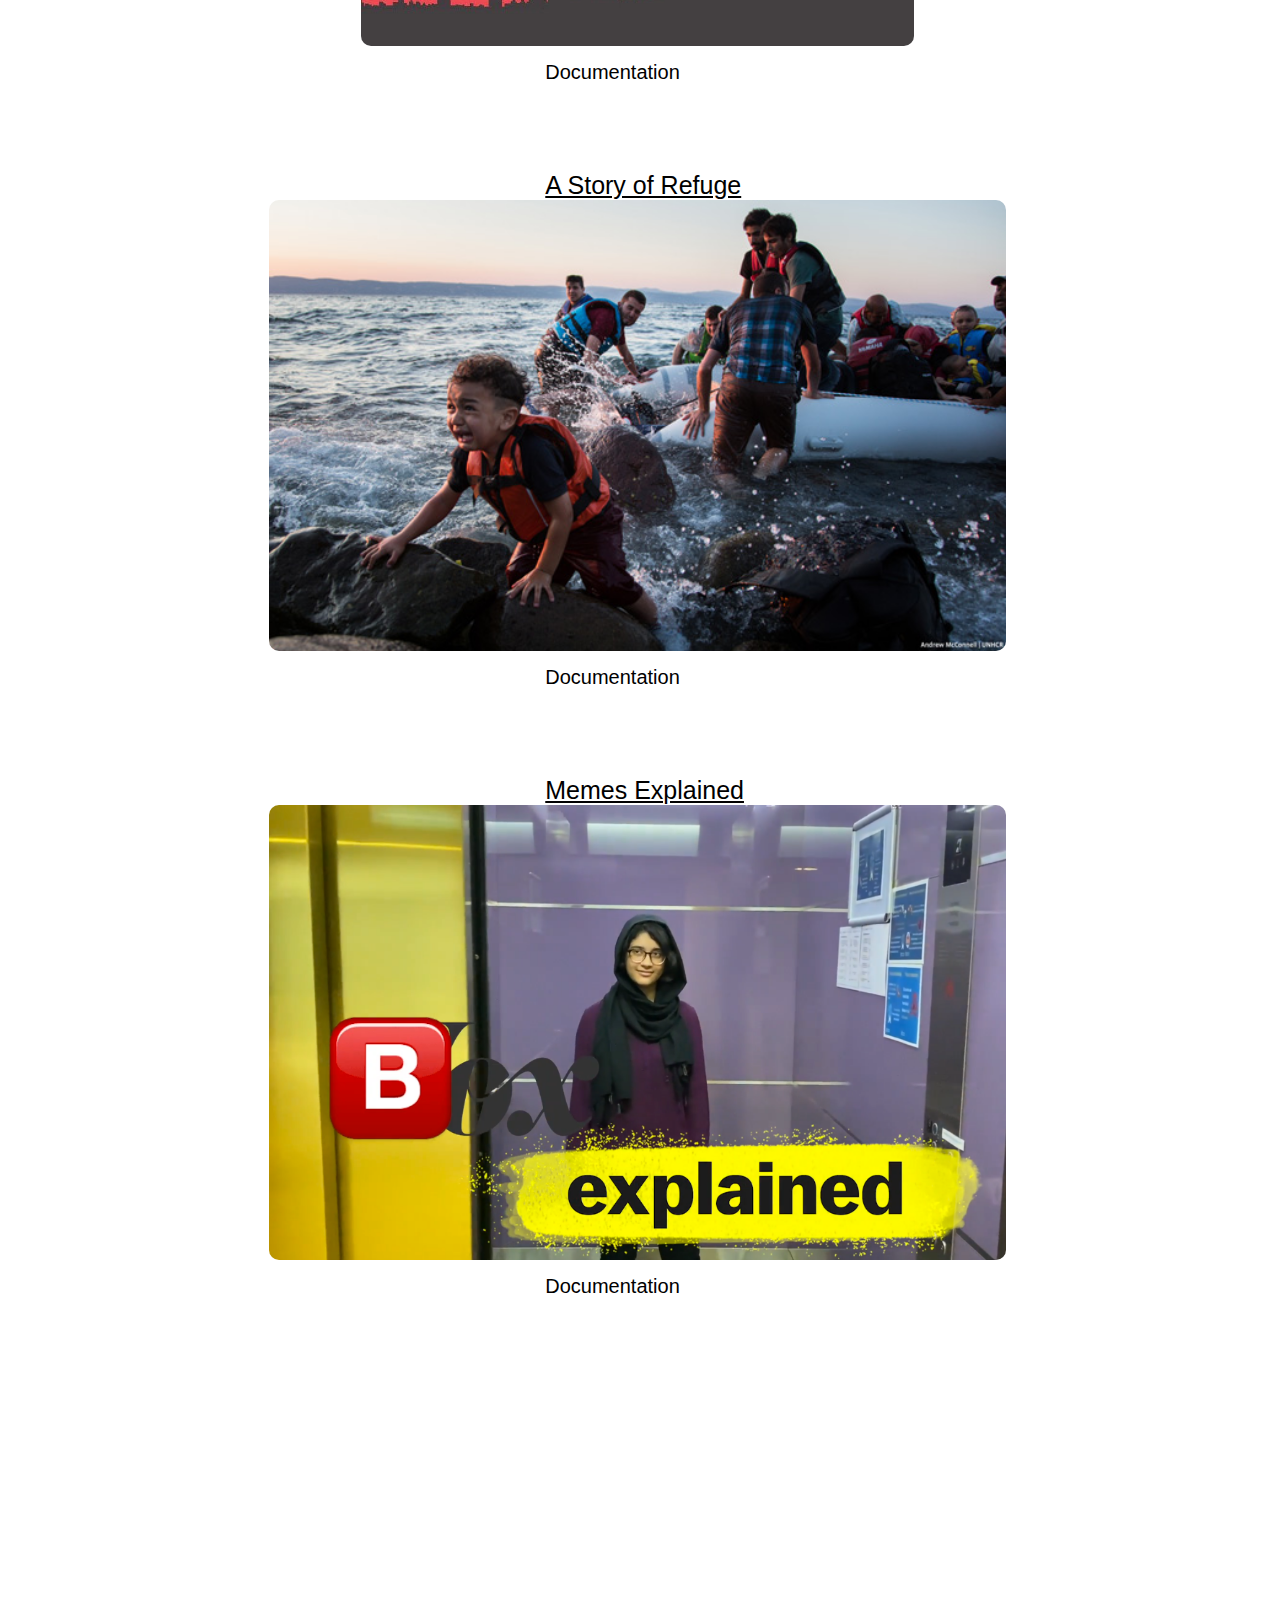
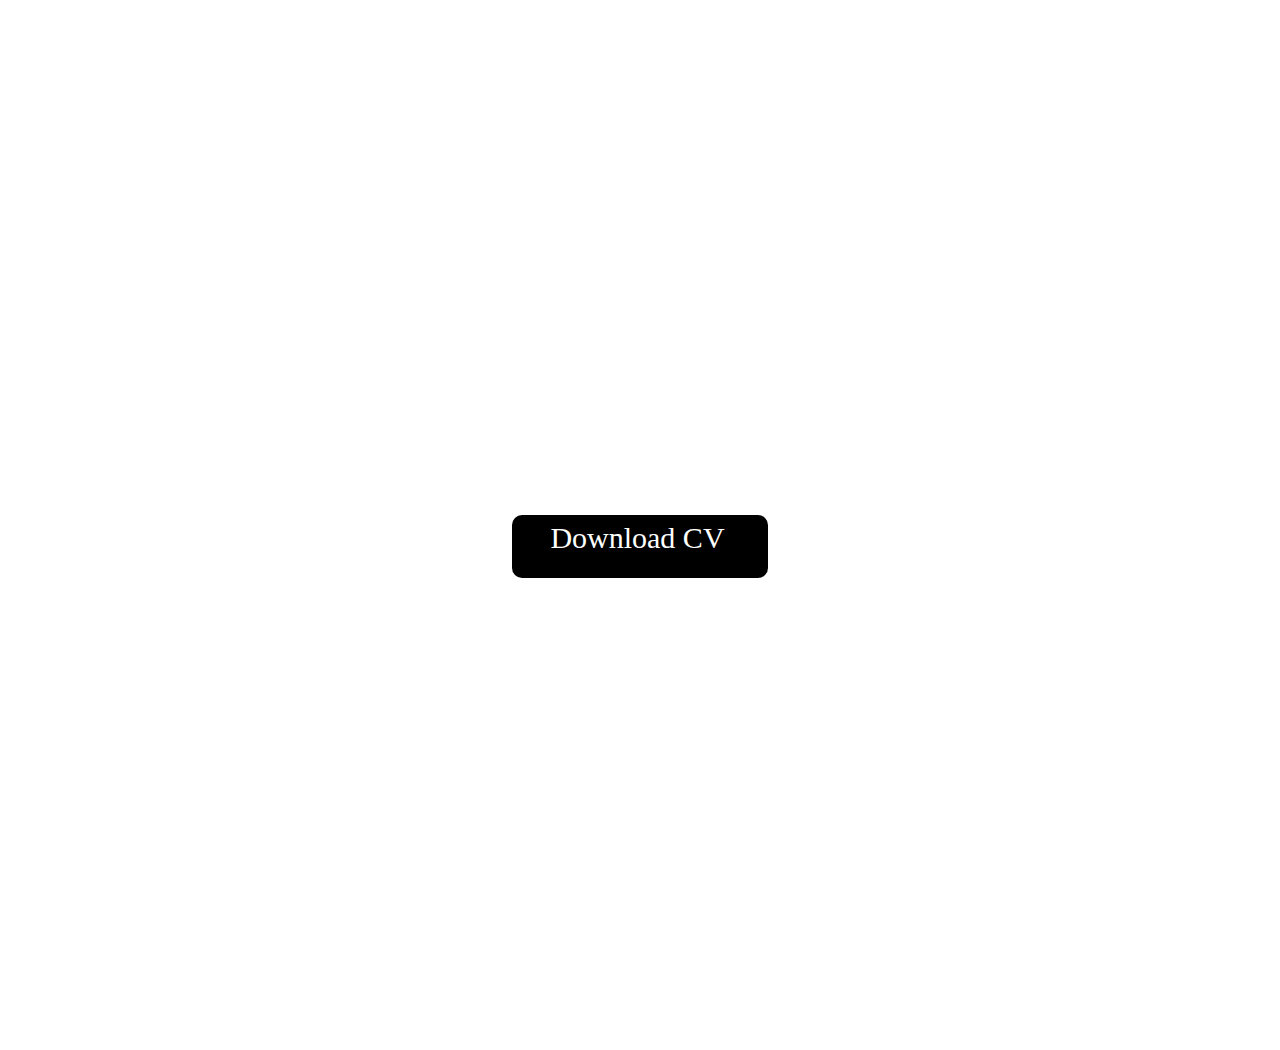
==== commit cc26421c: "update" ====
--- a/index.html
+++ b/index.html
@@ -27,12 +27,12 @@
             </div>
 
             <div class = "text-about">
-                <p>I grew up in Kyrgyzstan and came to Abu Dhabi to study computer science at NYUAD. 
+                <p>I grew up in Kyrgyzstan and came to Abu Dhabi to study computer science at NYU.
                     I am very interested in iOS application development, Artificial Intelligence and Machine Learning. This summer I will be interning in a tech
                     company as a software engineer building software for Apple products.
                 </p>
                 <p>On my free time I enjoy being with my friends playing football as well as different card games. 
-                    During the long breaks I love traveling to new countries, meeting their people, learning new languages and documenting all of these in photographies.
+                    During the long breaks I love traveling to new countries, meeting their people, learning new languages and documenting all of these in photographies. Below are the the projects that I did for Communications Lab class
                 </p>
             </div>
          
@@ -70,7 +70,7 @@
         <!-- connect -->
         <div class = "connect-container" id = "connect">
         <div class ="cv">
-            <a class ="cv-link" href="myCV.pdf" target="_blank">Download CV</a>
+            <a class ="cv-link" href="SeidalievCV_SWE.pdf" target="_blank">Download CV</a>
         </div>
         
         <div class="footer">
@@ -83,4 +83,4 @@
         <script src="script.js" type="text/javascript"></script>
     </body>
 
-</html>+</html>
--- a/style.css
+++ b/style.css
@@ -244,9 +244,9 @@
 
 /* mouse trail */
 /* https://codepen.io/falldowngoboone/pen/PwzPYv */
-  .trail { /* className for the trail elements */
-    position: absolute;
+  /* .trail { className for the trail elements */
+    /* position: absolute;
     height: 6px; width: 6px;
     border-radius: 3px;
     background: teal;
-  }+  } */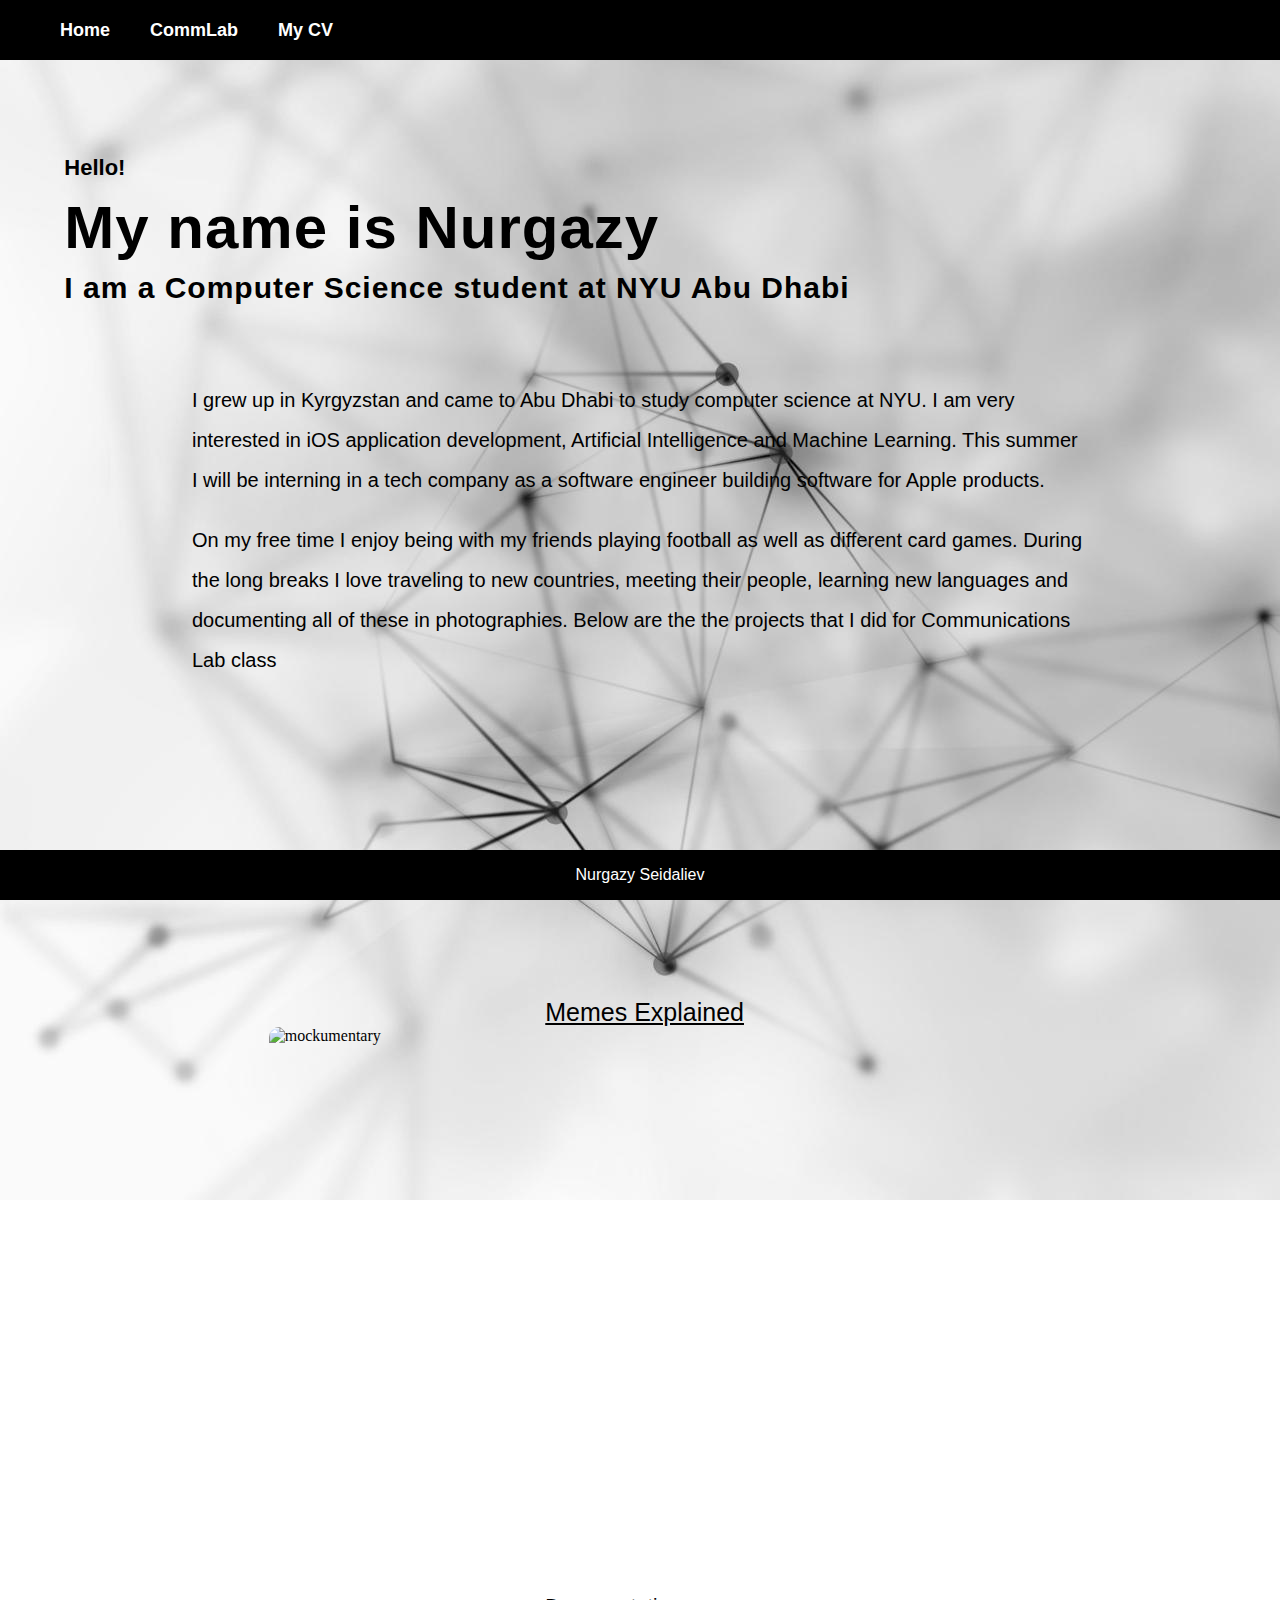
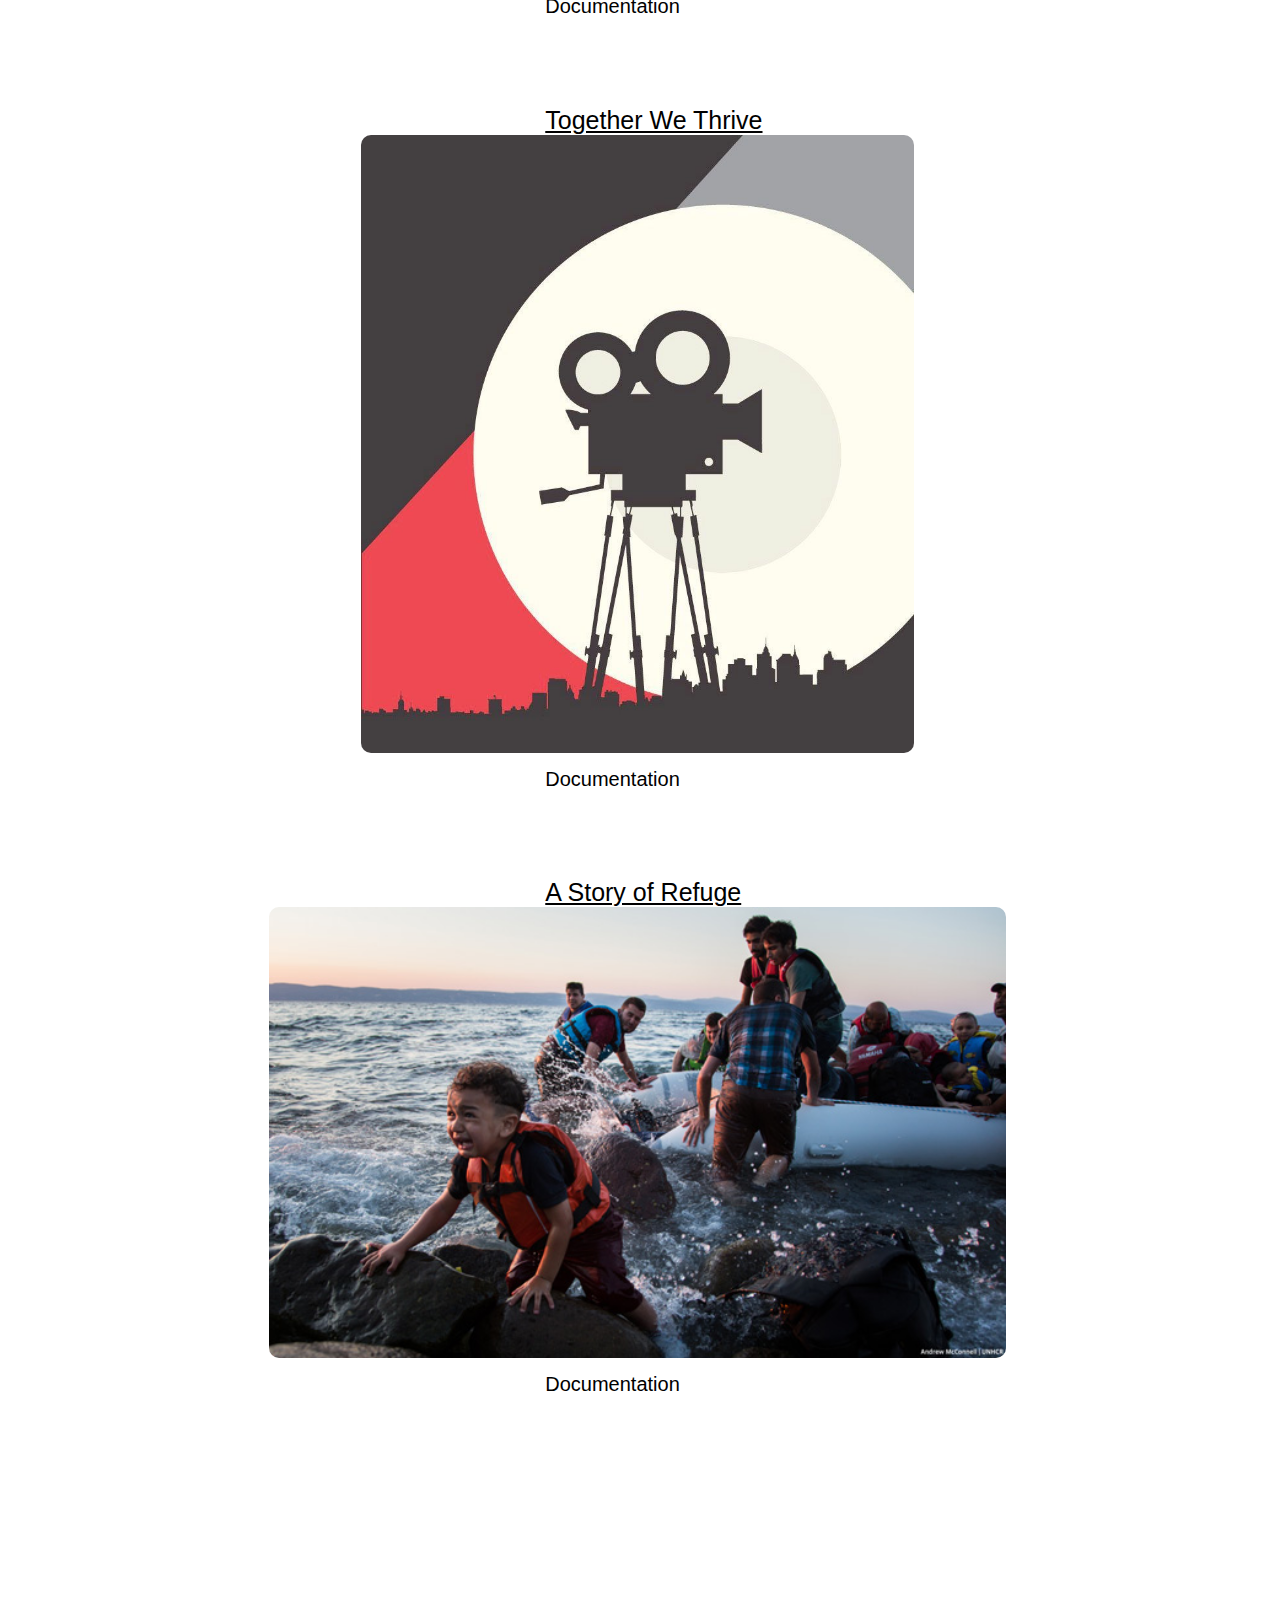
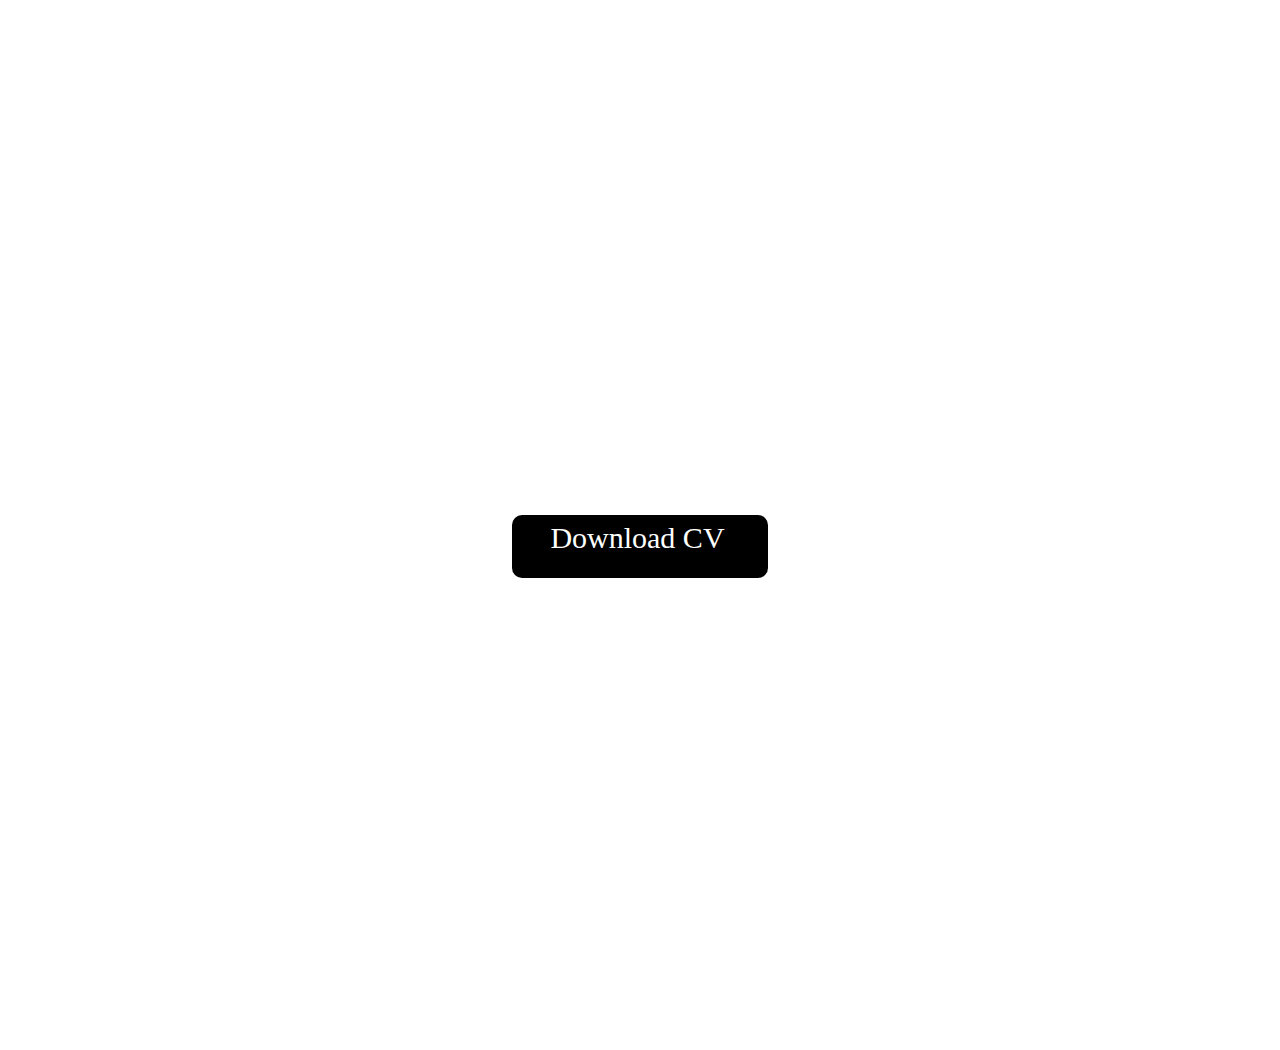
==== commit 42776993: "changed the order of projects" ====
--- a/index.html
+++ b/index.html
@@ -41,9 +41,15 @@
         <!-- CommLab section -->
         <div class = "commlab-container" id="commlab">
             <div class = "project-container">
+
+                <div class = "project4">
+                    <a href = "https://sashanksilwal.github.io/video-project2.0/" class = "project-title" target="_blank">Memes Explained</a>
+                    <img class = "box-4" src="images/explained.png" alt="mockumentary" width="400" height="300">
+                    <a  class = "doc" href="https://github.com/sashanksilwal/video-project2.0/blob/master/README.md" target="_blank">Documentation</a>
+                </div>
                 
                 <div class = "project1">
-                    <a href = "https://nursei7.github.io" class = "project-title" target="_blank">Together We Thrive</a>
+                    <a href = "https://nursei7.github.io/30mff/index" class = "project-title" target="_blank">Together We Thrive</a>
                     <img class = "box-1" src="images/30mff.jpg" alt="film festival" width="400" height="300">
                     <a class = "doc" href="https://github.com/nursei7/nursei7.github.io/blob/master/README.md" target="_blank">Documentation</a>
                 </div>
@@ -54,11 +60,7 @@
                     <a  class = "doc" href="https://github.com/odvixn/odvixn.github.io/blob/master/projects/project_3/README.md" target="_blank">Documentation</a>
                 </div>
 
-                <div class = "project4">
-                    <a href = "https://sashanksilwal.github.io/video-project2.0/" class = "project-title" target="_blank">Memes Explained</a>
-                    <img class = "box-4" src="images/explained.png" alt="mockumentary" width="400" height="300">
-                    <a  class = "doc" href="https://github.com/sashanksilwal/video-project2.0/blob/master/README.md" target="_blank">Documentation</a>
-                </div>
+                
             </div>
         </div>
         
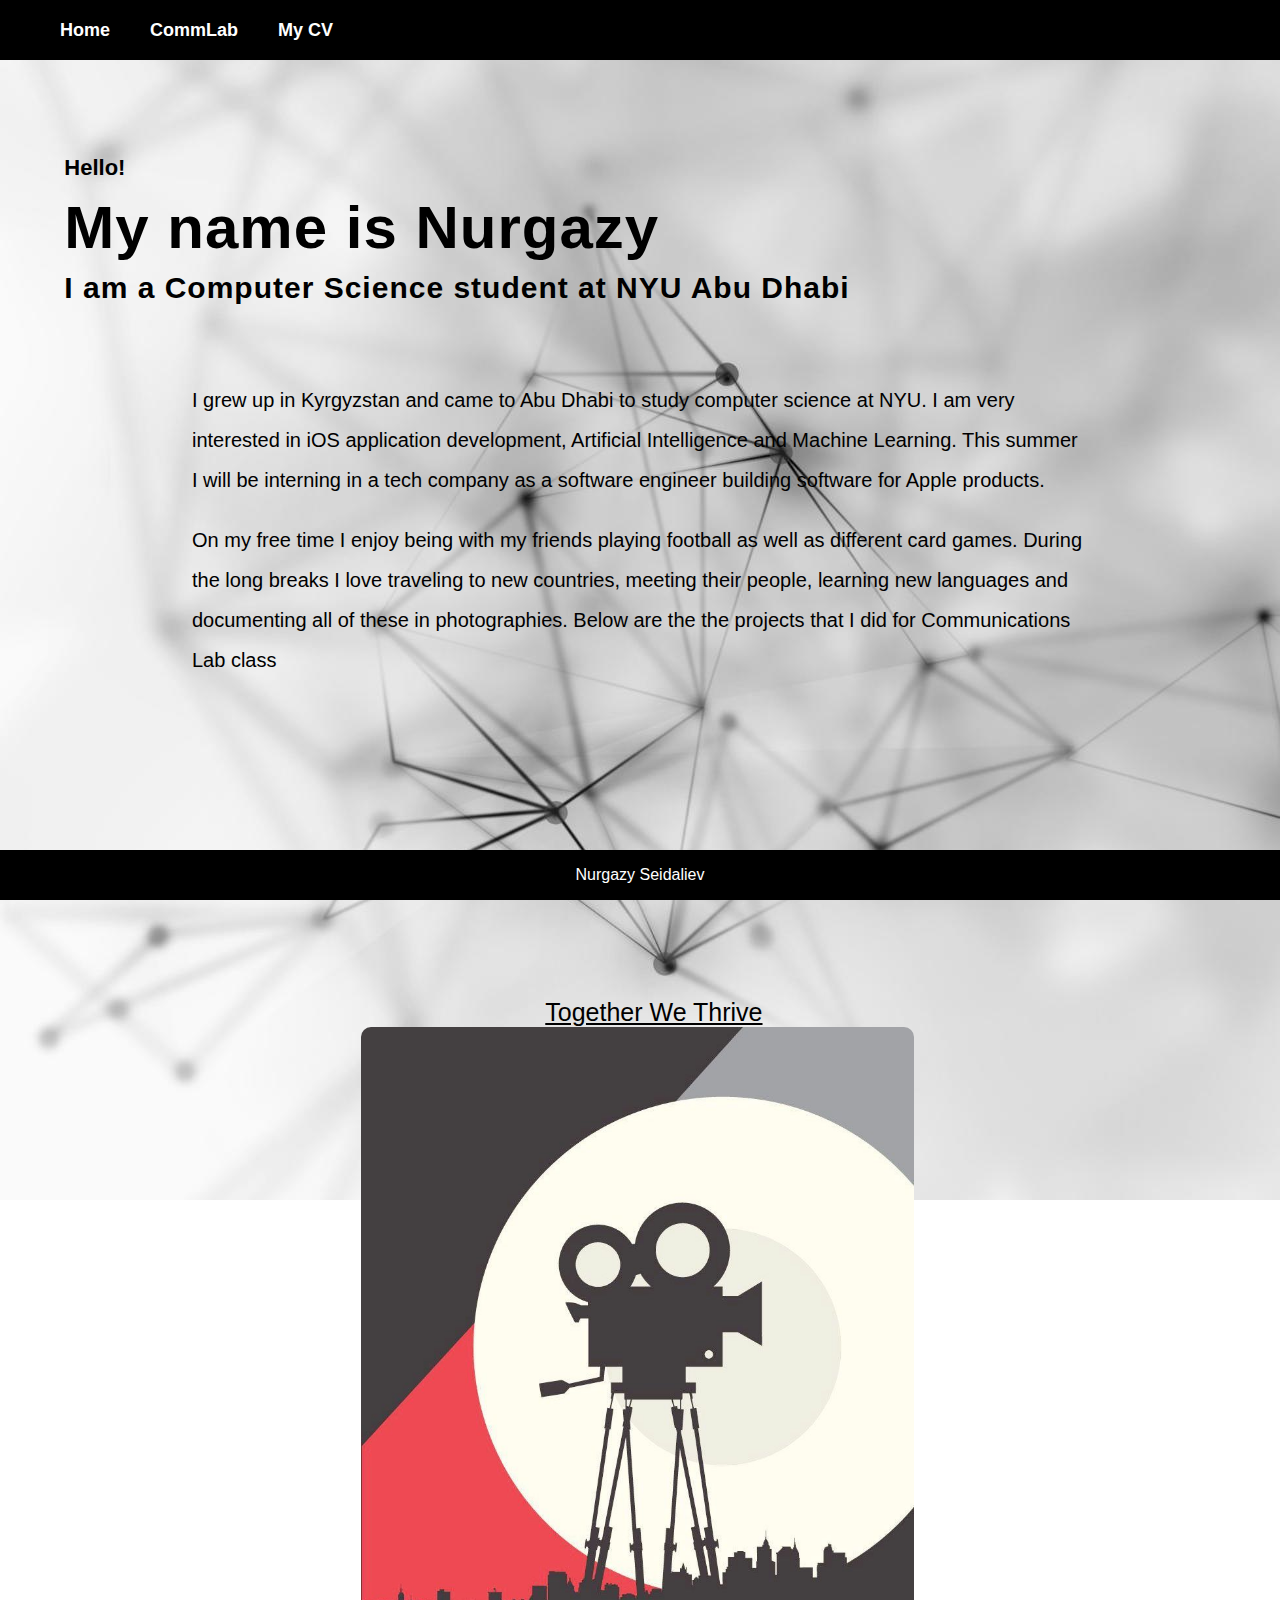
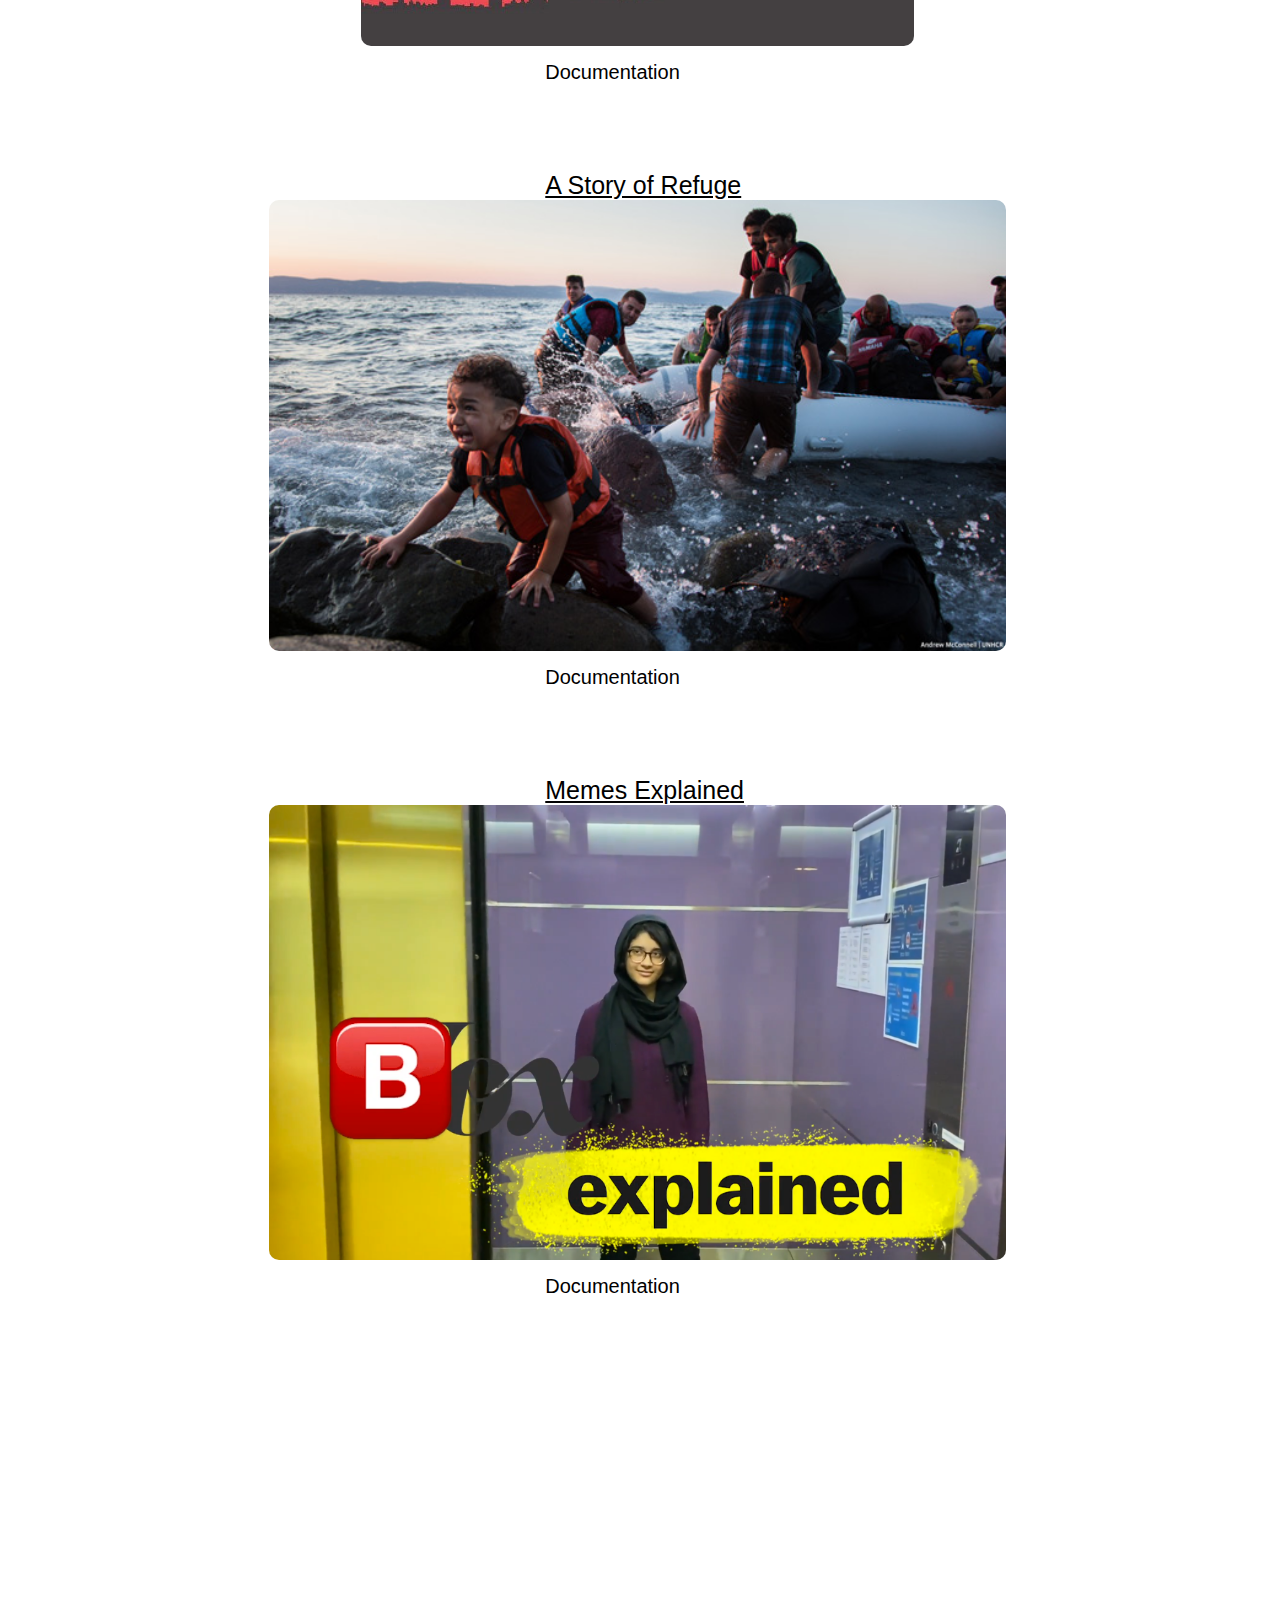
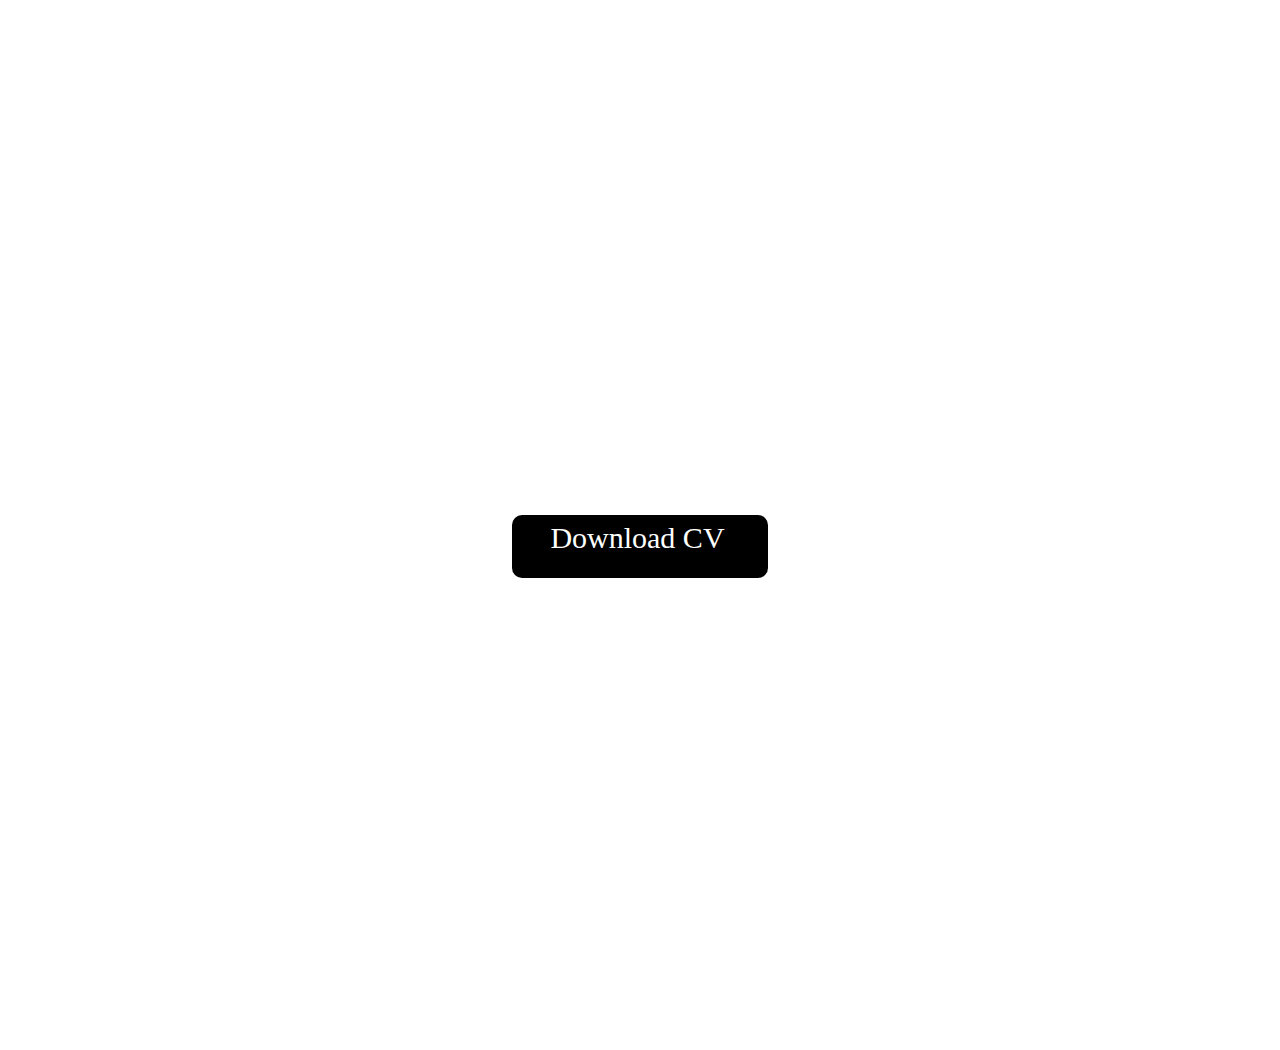
==== commit 7a7f0f8c: "back to old order" ====
--- a/index.html
+++ b/index.html
@@ -42,11 +42,6 @@
         <div class = "commlab-container" id="commlab">
             <div class = "project-container">
 
-                <div class = "project4">
-                    <a href = "https://sashanksilwal.github.io/video-project2.0/" class = "project-title" target="_blank">Memes Explained</a>
-                    <img class = "box-4" src="images/explained.png" alt="mockumentary" width="400" height="300">
-                    <a  class = "doc" href="https://github.com/sashanksilwal/video-project2.0/blob/master/README.md" target="_blank">Documentation</a>
-                </div>
                 
                 <div class = "project1">
                     <a href = "https://nursei7.github.io/30mff/index" class = "project-title" target="_blank">Together We Thrive</a>
@@ -60,7 +55,12 @@
                     <a  class = "doc" href="https://github.com/odvixn/odvixn.github.io/blob/master/projects/project_3/README.md" target="_blank">Documentation</a>
                 </div>
 
-                
+                <div class = "project4">
+                    <a href = "https://sashanksilwal.github.io/video-project2.0/" class = "project-title" target="_blank">Memes Explained</a>
+                    <img class = "box-4" src="images/explained.png" alt="mockumentary" width="400" height="300">
+                    <a  class = "doc" href="https://github.com/sashanksilwal/video-project2.0/blob/master/README.md" target="_blank">Documentation</a>
+                </div>
+
             </div>
         </div>
         
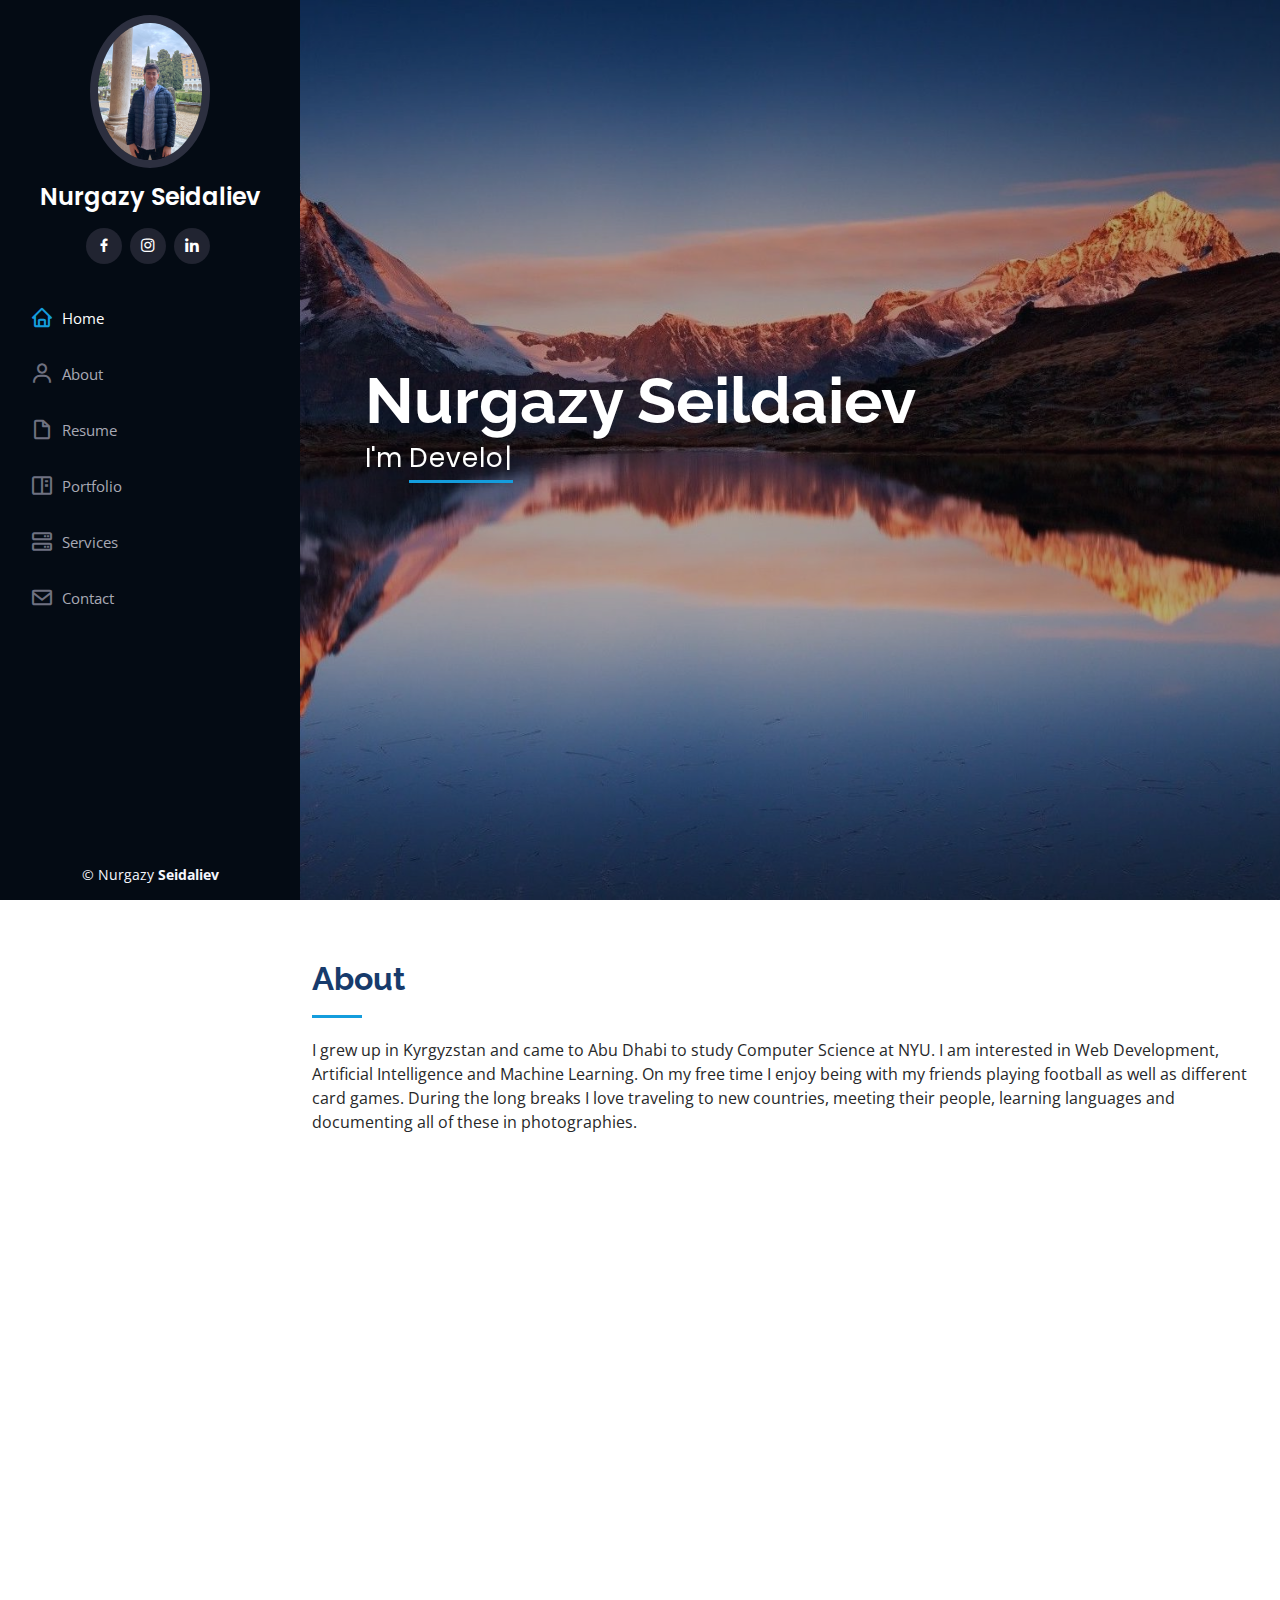
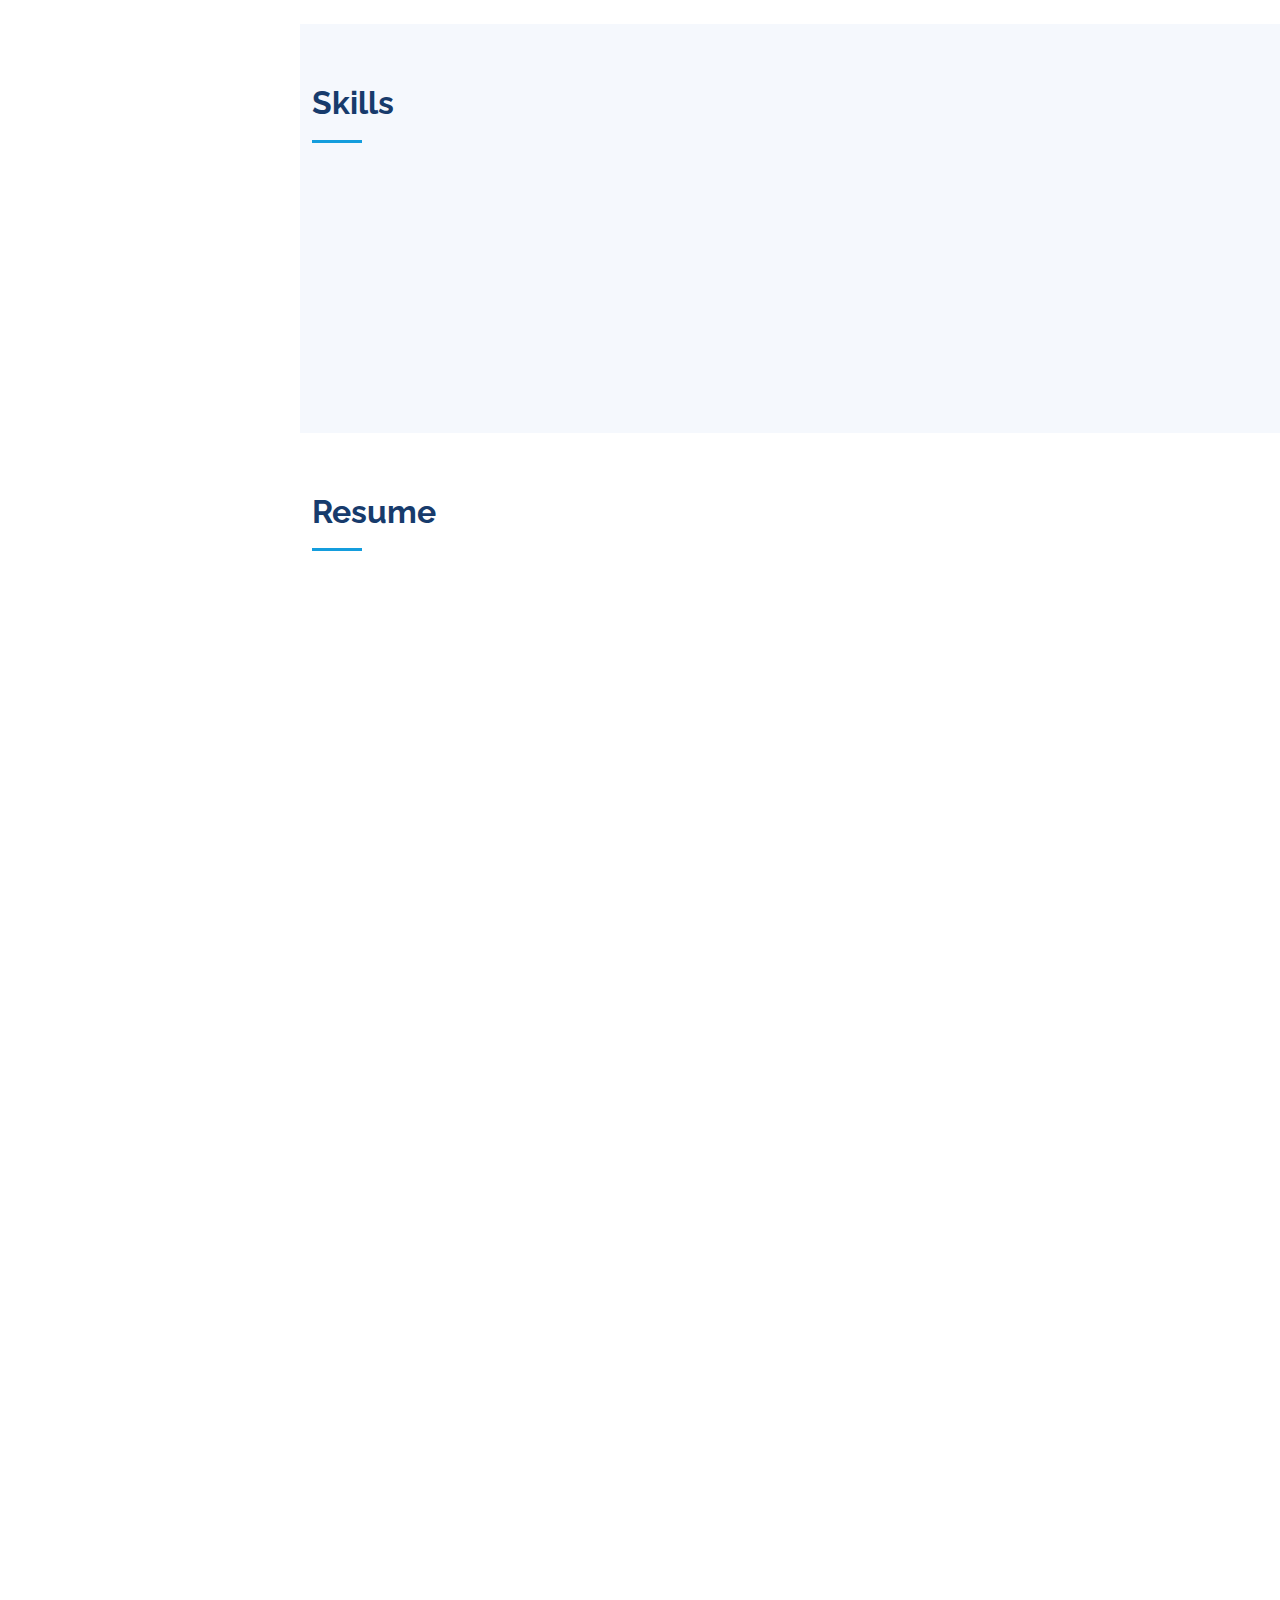
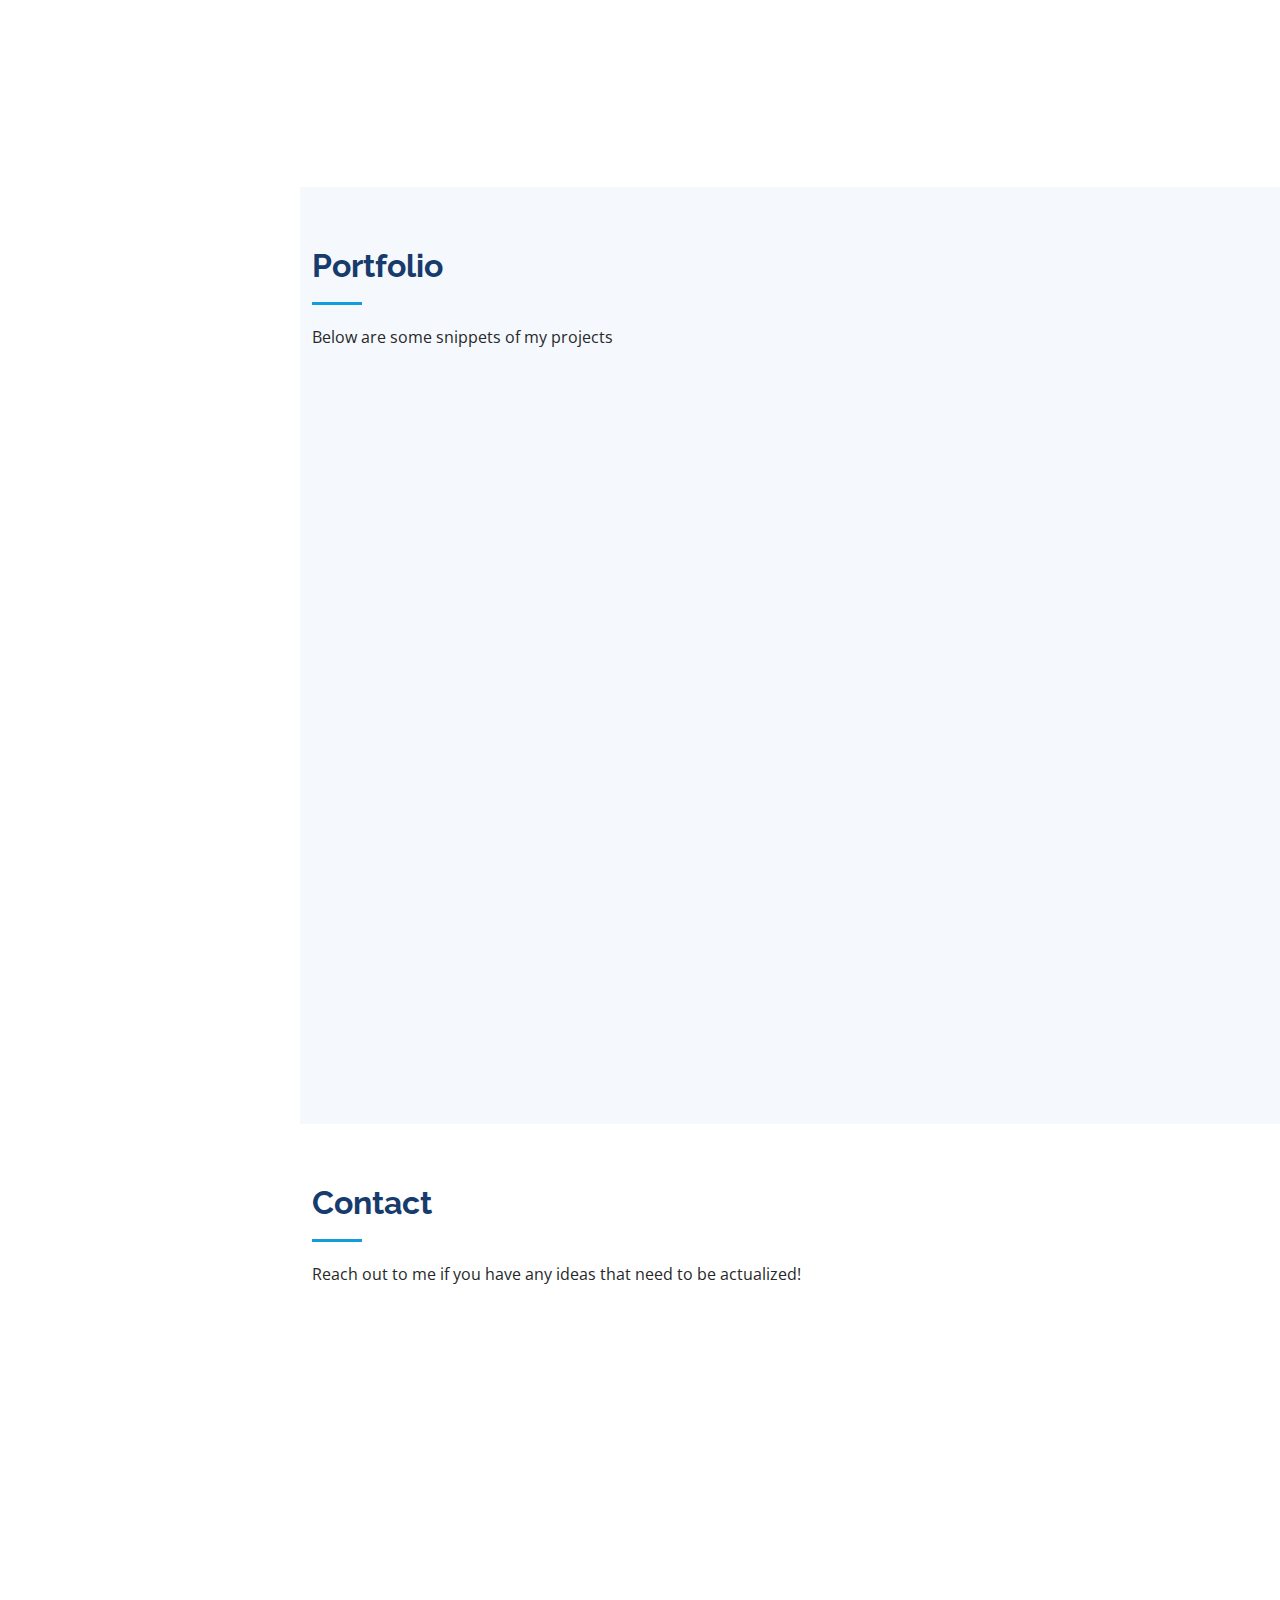
==== commit 3317b976: "design update" ====
--- a/index.html
+++ b/index.html
@@ -1,88 +1,677 @@
-<!DOCTYPE html>
-<html>
-    <head>
-        <meta charset="utf-8">
-        <title>Nurgazy Seidaliev</title>
-        <link rel = "stylesheet"  type = "text/css" href = "style.css" />
-    </head>
-    <body>
-        <!-- home page -->
-        <section id = "home">
-            <!-- navigation -->
-            <nav class = "navigationbar">
-                <!-- menu -->
-                <ul>
-                    <li><a id = "home-id" class="navbar"  >Home</a></li>
-                    <li><a id = "commlab-id" class="navbar"  >CommLab</a></li>
-                    <!-- <li><a class="navbar" href = "#github">GitHub</a></li> -->
-                    <!-- <li><a class="navbar" href = "#interests">Interests</a></li> -->
-                    <li><a id = "connect-id" class="navbar"  >My CV</a></li>
-                </ul>
-            </nav>
-            <!-- hello I am Nurgazy -->
-            <div class = "text-intro">
-                <p>Hello!</p>
-                <p>My name is Nurgazy</p>
-                <p>I am a Computer Science student at NYU Abu Dhabi</p>
-            </div>
-
-            <div class = "text-about">
-                <p>I grew up in Kyrgyzstan and came to Abu Dhabi to study computer science at NYU.
-                    I am very interested in iOS application development, Artificial Intelligence and Machine Learning. This summer I will be interning in a tech
-                    company as a software engineer building software for Apple products.
-                </p>
-                <p>On my free time I enjoy being with my friends playing football as well as different card games. 
-                    During the long breaks I love traveling to new countries, meeting their people, learning new languages and documenting all of these in photographies. Below are the the projects that I did for Communications Lab class
-                </p>
-            </div>
-         
-        </section>
-
-        <!-- CommLab section -->
-        <div class = "commlab-container" id="commlab">
-            <div class = "project-container">
-
-                
-                <div class = "project1">
-                    <a href = "https://nursei7.github.io/30mff/index" class = "project-title" target="_blank">Together We Thrive</a>
-                    <img class = "box-1" src="images/30mff.jpg" alt="film festival" width="400" height="300">
-                    <a class = "doc" href="https://github.com/nursei7/nursei7.github.io/blob/master/README.md" target="_blank">Documentation</a>
-                </div>
-
-                <div class = "project3">
-                    <a  href = "https://nursei7.github.io/project_3/index" class = "project-title"   target="_blank"> A Story of Refuge</a>
-                    <img class = "box-3" src="images/refugee.jpg" alt="refuge" width="400" height="300">
-                    <a  class = "doc" href="https://github.com/odvixn/odvixn.github.io/blob/master/projects/project_3/README.md" target="_blank">Documentation</a>
-                </div>
-
-                <div class = "project4">
-                    <a href = "https://sashanksilwal.github.io/video-project2.0/" class = "project-title" target="_blank">Memes Explained</a>
-                    <img class = "box-4" src="images/explained.png" alt="mockumentary" width="400" height="300">
-                    <a  class = "doc" href="https://github.com/sashanksilwal/video-project2.0/blob/master/README.md" target="_blank">Documentation</a>
-                </div>
-
-            </div>
-        </div>
-        
-        <!-- interests -->
-        <!-- <div class = "interests-container" id = "interests">
-            fotografias
-        </div> -->
-
-        <!-- connect -->
-        <div class = "connect-container" id = "connect">
-        <div class ="cv">
-            <a class ="cv-link" href="SeidalievCV_SWE.pdf" target="_blank">Download CV</a>
-        </div>
-        
-        <div class="footer">
-            <p>Nurgazy Seidaliev</p>
-          </div>
-        </div>
-        
-      
-        
-        <script src="script.js" type="text/javascript"></script>
-    </body>
-
-</html>
+<!DOCTYPE html>
+<html lang="en">
+
+<head>
+  <meta charset="utf-8">
+  <meta content="width=device-width, initial-scale=1.0" name="viewport">
+
+  <title>Personal Website</title>
+  <meta content="" name="description">
+  <meta content="" name="keywords">
+
+  <!-- Favicons -->
+  <!-- <link href="assets/img/favicon.png" rel="icon"> -->
+  <link href="assets/img/apple-touch-icon.png" rel="apple-touch-icon">
+
+  <!-- Google Fonts -->
+  <link href="https://fonts.googleapis.com/css?family=Open+Sans:300,300i,400,400i,600,600i,700,700i|Raleway:300,300i,400,400i,500,500i,600,600i,700,700i|Poppins:300,300i,400,400i,500,500i,600,600i,700,700i" rel="stylesheet">
+
+  <!-- Vendor CSS Files -->
+  <link href="assets/vendor/bootstrap/css/bootstrap.min.css" rel="stylesheet">
+  <link href="assets/vendor/icofont/icofont.min.css" rel="stylesheet">
+  <link href="assets/vendor/boxicons/css/boxicons.min.css" rel="stylesheet">
+  <link href="assets/vendor/venobox/venobox.css" rel="stylesheet">
+  <link href="assets/vendor/owl.carousel/assets/owl.carousel.min.css" rel="stylesheet">
+  <link href="assets/vendor/aos/aos.css" rel="stylesheet">
+
+  <!-- Template Main CSS File -->
+  <link href="assets/css/style.css" rel="stylesheet">
+
+  <!-- =======================================================
+  * Template Name: iPortfolio - v2.0.2
+  * Template URL: https://bootstrapmade.com/iportfolio-bootstrap-portfolio-websites-template/
+  * Author: BootstrapMade.com
+  * License: https://bootstrapmade.com/license/
+  ======================================================== -->
+</head>
+
+<body>
+
+  <!-- ======= Mobile nav toggle button ======= -->
+  <button type="button" class="mobile-nav-toggle d-xl-none"><i class="icofont-navigation-menu"></i></button>
+
+  <!-- ======= Header ======= -->
+  <header id="header">
+    <div class="d-flex flex-column">
+
+      <div class="profile">
+        <img src="assets/img/profile-img.jpg" alt="" class="img-fluid rounded-circle">
+        <h1 class="text-light"><a href="index.html">Nurgazy Seidaliev</a></h1>
+        <div class="social-links mt-3 text-center">
+          <!-- <a href="#" class="twitter"><i class="bx bxl-twitter"></i></a> -->
+          <a href="https://www.facebook.com/nurgazy.seidaliev/" target="_blank" class="facebook" ><i  class="bx bxl-facebook"></i></a>
+          <a href="https://www.instagram.com/iamnurgazy/" target="_blank" class="instagram"><i class="bx bxl-instagram"></i></a>
+          <!-- <a href="#" class="google-plus"><i class="bx bxl-skype"></i></a> -->
+          <a href="https://www.linkedin.com/in/nurgazy-s-a06722115/" target="_blank" class="linkedin"><i  class="bx bxl-linkedin"></i></a>
+        </div>
+      </div>
+
+      <nav class="nav-menu">
+        <ul>
+          <li class="active"><a href="index.html"><i class="bx bx-home"></i> <span>Home</span></a></li>
+          <li><a href="#about"><i class="bx bx-user"></i> <span>About</span></a></li>
+          <li><a href="#resume"><i class="bx bx-file-blank"></i> <span>Resume</span></a></li>
+          <li><a href="#portfolio"><i class="bx bx-book-content"></i> Portfolio</a></li>
+          <li><a href="#services"><i class="bx bx-server"></i> Services</a></li>
+          <li><a href="#contact"><i class="bx bx-envelope"></i> Contact</a></li>
+
+        </ul>
+      </nav><!-- .nav-menu -->
+      <button type="button" class="mobile-nav-toggle d-xl-none"><i class="icofont-navigation-menu"></i></button>
+
+    </div>
+  </header><!-- End Header -->
+
+  <!-- ======= Hero Section ======= -->
+  <section id="hero" class="d-flex flex-column justify-content-center align-items-center">
+    <div class="hero-container" data-aos="fade-in">
+      <h1>Nurgazy Seildaiev</h1>
+      <p>I'm <span class="typed" data-typed-items="Developer, Learner, Photographer"></span></p>
+    </div>
+  </section><!-- End Hero -->
+
+  <main id="main">
+
+    <!-- ======= About Section ======= -->
+    <section id="about" class="about">
+      <div class="container">
+
+        <div class="section-title">
+          <h2>About</h2>
+          <p>I grew up in Kyrgyzstan and came to Abu Dhabi to study Computer Science at NYU. I am interested in Web Development, Artificial Intelligence 
+            and Machine Learning. 
+
+            On my free time I enjoy being with my friends playing football as well as different card games. During the long breaks I love traveling to new countries, 
+            meeting their people, learning languages and documenting all of these in photographies.</p>
+        </div>
+
+        <div class="row">
+          <div class="col-lg-4" data-aos="fade-right">
+            <img src="assets/img/profile-img.jpg" class="img-fluid" alt="">
+          </div>
+          <div class="col-lg-8 pt-4 pt-lg-0 content" data-aos="fade-left">
+            <h3>Software Engineer</h3>
+            <!-- <p class="font-italic">
+              Lorem ipsum dolor sit amet, consectetur adipiscing elit, sed do eiusmod tempor incididunt ut labore et dolore
+              magna aliqua.
+            </p> -->
+            <div class="row">
+              <div class="col-lg-6">
+                <ul>
+                  <li><i class="icofont-rounded-right"></i> <strong>Age:</strong> 21</li>
+                  <li><i class="icofont-rounded-right"></i> <strong>Degree:</strong>B.Sc in Computer Science </li>
+                  <li><i class="icofont-rounded-right"></i> <strong>Email:</strong> nks369@nyu.edu</li>
+                  <li><i class="icofont-rounded-right"></i> <strong>Freelance:</strong> Available</li>
+                </ul>
+              </div>
+              <div class="col-lg-6">
+                <ul>
+                  <li><i class="icofont-rounded-right"></i> <strong>Birthday:</strong> 17 March 1999</li>
+                  <li><i class="icofont-rounded-right"></i> <strong>Phone:</strong> +971 883 205</li>
+                  <li><i class="icofont-rounded-right"></i> <strong>City:</strong> City : Abu Dhabi, UAE</li>
+                </ul>
+              </div>
+            </div>
+            <!-- <p>
+              Officiis eligendi itaque labore et dolorum mollitia officiis optio vero. Quisquam sunt adipisci omnis et ut. Nulla accusantium dolor incidunt officia tempore. Et eius omnis.
+              Cupiditate ut dicta maxime officiis quidem quia. Sed et consectetur qui quia repellendus itaque neque. Aliquid amet quidem ut quaerat cupiditate. Ab et eum qui repellendus omnis culpa magni laudantium dolores.
+            </p> -->
+          </div>
+        </div>
+
+      </div>
+    </section><!-- End About Section -->
+
+    <!-- ======= Facts Section ======= -->
+    <!-- <section id="facts" class="facts">
+      <div class="container">
+
+        <div class="section-title">
+          <h2>Facts</h2>
+          <p>Magnam dolores commodi suscipit. Necessitatibus eius consequatur ex aliquid fuga eum quidem. Sit sint consectetur velit. Quisquam quos quisquam cupiditate. Et nemo qui impedit suscipit alias ea. Quia fugiat sit in iste officiis commodi quidem hic quas.</p>
+        </div>
+
+        <div class="row no-gutters">
+
+          <div class="col-lg-3 col-md-6 d-md-flex align-items-md-stretch" data-aos="fade-up">
+            <div class="count-box">
+              <i class="icofont-simple-smile"></i>
+              <span data-toggle="counter-up">232</span>
+              <p><strong>Happy Clients</strong> consequuntur quae</p>
+            </div>
+          </div>
+
+          <div class="col-lg-3 col-md-6 d-md-flex align-items-md-stretch" data-aos="fade-up" data-aos-delay="100">
+            <div class="count-box">
+              <i class="icofont-document-folder"></i>
+              <span data-toggle="counter-up">521</span>
+              <p><strong>Projects</strong> adipisci atque cum quia aut</p>
+            </div>
+          </div>
+
+          <div class="col-lg-3 col-md-6 d-md-flex align-items-md-stretch" data-aos="fade-up" data-aos-delay="200">
+            <div class="count-box">
+              <i class="icofont-live-support"></i>
+              <span data-toggle="counter-up">1,463</span>
+              <p><strong>Hours Of Support</strong> aut commodi quaerat</p>
+            </div>
+          </div>
+
+          <div class="col-lg-3 col-md-6 d-md-flex align-items-md-stretch" data-aos="fade-up" data-aos-delay="300">
+            <div class="count-box">
+              <i class="icofont-users-alt-5"></i>
+              <span data-toggle="counter-up">15</span>
+              <p><strong>Hard Workers</strong> rerum asperiores dolor</p>
+            </div>
+          </div>
+
+        </div>
+
+      </div> -->
+    </section><!-- End Facts Section -->
+
+    <!-- ======= Skills Section ======= -->
+    <section id="skills" class="skills section-bg">
+      <div class="container">
+
+        <div class="section-title">
+          <h2>Skills</h2>
+          <!-- <p>Magnam dolores commodi suscipit. Necessitatibus eius consequatur ex aliquid fuga eum quidem. Sit sint consectetur velit. Quisquam quos quisquam cupiditate. Et nemo qui impedit suscipit alias ea. Quia fugiat sit in iste officiis commodi quidem hic quas.</p> -->
+        </div>
+
+        <div class="row skills-content">
+
+          <div class="col-lg-6" data-aos="fade-up">
+
+            <div class="progress">
+              <span class="skill">HTML/CSS <i class="val">80%</i></span>
+              <div class="progress-bar-wrap">
+                <div class="progress-bar" role="progressbar" aria-valuenow="80" aria-valuemin="0" aria-valuemax="100"></div>
+              </div>
+            </div>
+
+            <div class="progress">
+              <span class="skill">Java (Spring Boot) <i class="val">70%</i></span>
+              <div class="progress-bar-wrap">
+                <div class="progress-bar" role="progressbar" aria-valuenow="70" aria-valuemin="0" aria-valuemax="100"></div>
+              </div>
+            </div>
+
+            <div class="progress">
+              <span class="skill">JavaScript <i class="val">75%</i></span>
+              <div class="progress-bar-wrap">
+                <div class="progress-bar" role="progressbar" aria-valuenow="75" aria-valuemin="0" aria-valuemax="100"></div>
+              </div>
+            </div>
+
+          </div>
+
+          <div class="col-lg-6" data-aos="fade-up" data-aos-delay="100">
+
+            <div class="progress">
+              <span class="skill">Python <i class="val">90%</i></span>
+              <div class="progress-bar-wrap">
+                <div class="progress-bar" role="progressbar" aria-valuenow="90" aria-valuemin="0" aria-valuemax="100"></div>
+              </div>
+            </div>
+
+            <div class="progress">
+              <span class="skill">Machine Learning <i class="val">50%</i></span>
+              <div class="progress-bar-wrap">
+                <div class="progress-bar" role="progressbar" aria-valuenow="50" aria-valuemin="0" aria-valuemax="100"></div>
+              </div>
+            </div>
+
+            <div class="progress">
+              <span class="skill">C++ <i class="val">90%</i></span>
+              <div class="progress-bar-wrap">
+                <div class="progress-bar" role="progressbar" aria-valuenow="90" aria-valuemin="0" aria-valuemax="100"></div>
+              </div>
+            </div>
+
+          </div>
+
+        </div>
+
+      </div>
+    </section><!-- End Skills Section -->
+
+    <!-- ======= Resume Section ======= -->
+    <section id="resume" class="resume">
+      <div class="container">
+
+        <div class="section-title">
+          <h2>Resume</h2>
+          <!-- <p>Magnam dolores commodi suscipit. Necessitatibus eius consequatur ex aliquid fuga eum quidem. Sit sint consectetur velit. Quisquam quos quisquam cupiditate. Et nemo qui impedit suscipit alias ea. Quia fugiat sit in iste officiis commodi quidem hic quas.</p> -->
+        </div>
+
+        <div class="row">
+          <div class="col-lg-6" data-aos="fade-up">
+            <h3 class="resume-title">Sumary</h3>
+            <div class="resume-item pb-0">
+              <h4>Nurgazy Seidaliev</h4>
+              <p><em>Innovative and deadline-driven Software Engineer developing user-centered web applications from initial concept to final deliverable.</em></p>
+              <ul>
+                <li>Abu Dhabi, UAE</li>
+                <li>+971 565 883 205</li>
+                <li>nks369@nyu.edu</li>
+              </ul>
+            </div>
+
+            <h3 class="resume-title">Education</h3>
+            <div class="resume-item">
+              <h4>Bachelor of Computer Science with minor in Applied Mathematics </h4>
+              <h5>2018 - 2022</h5>
+              <p><em>New York University Abu Dhabi, Abu Dhabi, UAE</em></p>
+              <p><em>Cumulative GPA: 3.66/4.0, Full-Ride Scholarship</em></p>
+              <p>CS Courses: Database Systems, Computer Networks, Communications Lab, Data Structures, Algorithms, Computational Social
+                Science, Projects in Data Science, Computer Systems Organization, Language of Computers</p>
+              <p>Math Courses: Differential & Integral Caculus, Linear Algebra, Multivariable Calculus, Statistics</p>
+            </div>
+            <h3 class="resume-title">Professional Experience</h3>
+            <div class="resume-item">
+              <h4>Software Engineering Intern</h4>
+              <h5>Jan 2021</h5>
+              <p><em>Peaksoft, Bishkek, The Kyrgyz Republic</em></p>
+              <p>Backend Engineer [Java Spring Boot]</p>
+            </div>
+          </div>
+          <div class="col-lg-6" data-aos="fade-up" data-aos-delay="100">
+            <h3 class="resume-title">Projects & Coursework</h3>
+            <div class="resume-item">
+              <h4>Computer Networks</h4>
+              <!-- <h5>2019 - Present</h5> -->
+              <!-- <p><em>Experion, New York, NY </em></p> -->
+              <ul>
+                <li>Implemented Transmission Control Protocol (TCP) in C language.</li>
+                <li>I greatly increased my grasp of network concepts, OSI model, and file transmission process in each of the network layers while building the program. For the project, I implemented congestion control mechanisms to guarantee high transmission rate and optimised sender window size and acknowledgement handling. </li>
+              </ul>
+            </div>
+            <div class="resume-item">
+              <h4>Machine Learning Models</h4>
+              <!-- <h5>2017 - 2018</h5> -->
+              <!-- <p><em>Stepping Stone Advertising, New York, NY</em></p> -->
+              <ul>
+                <li>Taught myself foundations of Machine Learning by studying and implementing from scratch, without using existing implementations in third-party libraries, different ML models such as Logistic Regression, Support Vector Machine (SVM) classifier, and Linear Regression.</li>
+                <li>Lately, I became interested in ML, so I am working on improving at it in addition to web development.</li>
+                <li>First, I learned and used Logistic Regression for breast cancer diagnosing app, which I trained on a public dataset, to a 95.8% accuracy rate. Then, I got familiar with Linear Algebra for ML and SVM and trained at them by implementing a program for sorting some data points into two groups through finding a hard margin hyperplane. Lastly, I implemented a classic house price predictor using Linear Regression. [Python, NumPy, Sklearn, Matplotlib, Pandas]</li>
+              </ul>
+            </div>
+            <h3 class="resume-title">LANGUAGE SKILLS & MISCELLANEOUS</h3>
+            <div class="resume-item">
+              <h4>Languages</h4>
+              <!-- <h5>2019 - Present</h5> -->
+              <!-- <p><em>Experion, New York, NY </em></p> -->
+              <ul>
+                <li>Kyrgyz(native)</li>
+                <li>English(fluent)</li>
+                <li>Russian(fluent)</li>
+                <li>Spanish(elementary)</li>
+              </ul>
+            </div>
+          </div>
+        </div>
+
+      </div>
+    </section><!-- End Resume Section -->
+
+    <!-- ======= Portfolio Section ======= -->
+    <section id="portfolio" class="portfolio section-bg">
+      <div class="container">
+
+        <div class="section-title">
+          <h2>Portfolio</h2>
+          <p>Below are some snippets of my projects</p>
+        </div>
+
+        <div class="row" data-aos="fade-up">
+          <div class="col-lg-12 d-flex justify-content-center">
+            <ul id="portfolio-flters">
+              <li data-filter="*" class="filter-active">All</li>
+              <li data-filter=".filter-app">Research</li>
+              <!-- <li data-filter=".filter-card">Card</li> -->
+              <li data-filter=".filter-web">Web</li>
+            </ul>
+          </div>
+        </div>
+
+        <div class="row portfolio-container" data-aos="fade-up" data-aos-delay="100">
+
+          <div class="col-lg-4 col-md-6 portfolio-item filter-app">
+            <div class="portfolio-wrap">
+              <img src="images/research-1.jpg" class="img-fluid" alt="">
+              <div class="portfolio-links">
+                <a href="images/research-1.jpg" data-gall="portfolioGallery" class="venobox" title="App 1"><i class="bx bx-plus"></i></a>
+                <a href="images/Research_COVID_19_and_Racism.pdf" target = "blank" title="More Details"><i class="bx bx-link"></i></a>
+              </div>
+            </div>
+          </div>
+
+          
+
+          <!-- <div class="col-lg-4 col-md-6 portfolio-item filter-app">
+            <div class="portfolio-wrap">
+              <img src="assets/img/portfolio/portfolio-3.jpg" class="img-fluid" alt="">
+              <div class="portfolio-links">
+                <a href="assets/img/portfolio/portfolio-3.jpg" data-gall="portfolioGallery" class="venobox" title="App 2"><i class="bx bx-plus"></i></a>
+                <a href="portfolio-details.html" title="More Details"><i class="bx bx-link"></i></a>
+              </div>
+            </div>
+          </div> -->
+
+          <!-- <div class="col-lg-4 col-md-6 portfolio-item filter-card">
+            <div class="portfolio-wrap">
+              <img src="assets/img/portfolio/portfolio-4.jpg" class="img-fluid" alt="">
+              <div class="portfolio-links">
+                <a href="assets/img/portfolio/portfolio-4.jpg" data-gall="portfolioGallery" class="venobox" title="Card 2"><i class="bx bx-plus"></i></a>
+                <a href="portfolio-details.html" title="More Details"><i class="bx bx-link"></i></a>
+              </div>
+            </div>
+          </div> -->
+
+          <div class="col-lg-4 col-md-6 portfolio-item filter-web">
+            <div class="portfolio-wrap">
+              <img src="images/explained.png" class="img-fluid" alt="">
+              <div class="portfolio-links">
+                <a href="images/explained.png" data-gall="portfolioGallery" class="venobox" title="Web 3"><i class="bx bx-plus"></i></a>
+                <a href="https://sashanksilwal.github.io/video-project2.0/" target = "blank" title="More Details"><i class="bx bx-link"></i></a>
+              </div>
+            </div>
+          </div>
+
+          
+
+          <!-- <div class="col-lg-4 col-md-6 portfolio-item filter-app">
+            <div class="portfolio-wrap">
+              <img src="assets/img/portfolio/portfolio-6.jpg" class="img-fluid" alt="">
+              <div class="portfolio-links">
+                <a href="assets/img/portfolio/portfolio-6.jpg" data-gall="portfolioGallery" class="venobox" title="App 3"><i class="bx bx-plus"></i></a>
+                <a href="portfolio-details.html" title="More Details"><i class="bx bx-link"></i></a>
+              </div>
+            </div>
+          </div> -->
+
+          <!-- <div class="col-lg-4 col-md-6 portfolio-item filter-card">
+            <div class="portfolio-wrap">
+              <img src="assets/img/portfolio/portfolio-7.jpg" class="img-fluid" alt="">
+              <div class="portfolio-links">
+                <a href="assets/img/portfolio/portfolio-7.jpg" data-gall="portfolioGallery" class="venobox" title="Card 1"><i class="bx bx-plus"></i></a>
+                <a href="portfolio-details.html" title="More Details"><i class="bx bx-link"></i></a>
+              </div>
+            </div>
+          </div> -->
+
+          <!-- <div class="col-lg-4 col-md-6 portfolio-item filter-card">
+            <div class="portfolio-wrap">
+              <img src="assets/img/portfolio/portfolio-8.jpg" class="img-fluid" alt="">
+              <div class="portfolio-links">
+                <a href="assets/img/portfolio/portfolio-8.jpg" data-gall="portfolioGallery" class="venobox" title="Card 3"><i class="bx bx-plus"></i></a>
+                <a href="portfolio-details.html" title="More Details"><i class="bx bx-link"></i></a>
+              </div>
+            </div>
+          </div> -->
+
+          <div class="col-lg-4 col-md-6 portfolio-item filter-web">
+            <div class="portfolio-wrap">
+              <img src="images/refugee.jpg" class="img-fluid" alt="">
+              <div class="portfolio-links">
+                <a href="images/refugee.jpg" data-gall="portfolioGallery" class="venobox" title="Web 2"><i class="bx bx-plus"></i></a>
+                <a href="project_3/index.html" target = "blank" title="More Details"><i class="bx bx-link"></i></a>
+              </div>
+            </div>
+          </div>
+          
+          <div class="col-lg-4 col-md-6 portfolio-item filter-web">
+            <div class="portfolio-wrap">
+              <img src="images/30mff.jpg" class="img-fluid" alt="">
+              <div class="portfolio-links">
+                <a href="images/30mff.jpg" data-gall="portfolioGallery" class="venobox" title="Web 3"><i class="bx bx-plus"></i></a>
+                <a href="30mff/index.html" target ="blank" title="More Details"><i class="bx bx-link"></i></a>
+              </div>
+            </div>
+          </div>
+
+
+        </div>
+
+      </div>
+    </section><!-- End Portfolio Section -->
+
+    <!-- ======= Services Section ======= -->
+    <!-- <section id="services" class="services">
+      <div class="container">
+
+        <div class="section-title">
+          <h2>Services</h2>
+          <p>Magnam dolores commodi suscipit. Necessitatibus eius consequatur ex aliquid fuga eum quidem. Sit sint consectetur velit. Quisquam quos quisquam cupiditate. Et nemo qui impedit suscipit alias ea. Quia fugiat sit in iste officiis commodi quidem hic quas.</p>
+        </div>
+
+        <div class="row">
+          <div class="col-lg-4 col-md-6 icon-box" data-aos="fade-up">
+            <div class="icon"><i class="icofont-computer"></i></div>
+            <h4 class="title"><a href="">Lorem Ipsum</a></h4>
+            <p class="description">Voluptatum deleniti atque corrupti quos dolores et quas molestias excepturi sint occaecati cupiditate non provident</p>
+          </div>
+          <div class="col-lg-4 col-md-6 icon-box" data-aos="fade-up" data-aos-delay="100">
+            <div class="icon"><i class="icofont-chart-bar-graph"></i></div>
+            <h4 class="title"><a href="">Dolor Sitema</a></h4>
+            <p class="description">Minim veniam, quis nostrud exercitation ullamco laboris nisi ut aliquip ex ea commodo consequat tarad limino ata</p>
+          </div>
+          <div class="col-lg-4 col-md-6 icon-box" data-aos="fade-up" data-aos-delay="200">
+            <div class="icon"><i class="icofont-earth"></i></div>
+            <h4 class="title"><a href="">Sed ut perspiciatis</a></h4>
+            <p class="description">Duis aute irure dolor in reprehenderit in voluptate velit esse cillum dolore eu fugiat nulla pariatur</p>
+          </div>
+          <div class="col-lg-4 col-md-6 icon-box" data-aos="fade-up" data-aos-delay="300">
+            <div class="icon"><i class="icofont-image"></i></div>
+            <h4 class="title"><a href="">Magni Dolores</a></h4>
+            <p class="description">Excepteur sint occaecat cupidatat non proident, sunt in culpa qui officia deserunt mollit anim id est laborum</p>
+          </div>
+          <div class="col-lg-4 col-md-6 icon-box" data-aos="fade-up" data-aos-delay="400">
+            <div class="icon"><i class="icofont-settings"></i></div>
+            <h4 class="title"><a href="">Nemo Enim</a></h4>
+            <p class="description">At vero eos et accusamus et iusto odio dignissimos ducimus qui blanditiis praesentium voluptatum deleniti atque</p>
+          </div>
+          <div class="col-lg-4 col-md-6 icon-box" data-aos="fade-up" data-aos-delay="500">
+            <div class="icon"><i class="icofont-tasks-alt"></i></div>
+            <h4 class="title"><a href="">Eiusmod Tempor</a></h4>
+            <p class="description">Et harum quidem rerum facilis est et expedita distinctio. Nam libero tempore, cum soluta nobis est eligendi</p>
+          </div>
+        </div>
+
+      </div>
+    </section> -->
+    <!-- End Services Section -->
+
+    <!-- ======= Testimonials Section ======= -->
+    <!-- <section id="testimonials" class="testimonials section-bg">
+      <div class="container">
+
+        <div class="section-title">
+          <h2>Testimonials</h2>
+          <p>Magnam dolores commodi suscipit. Necessitatibus eius consequatur ex aliquid fuga eum quidem. Sit sint consectetur velit. Quisquam quos quisquam cupiditate. Et nemo qui impedit suscipit alias ea. Quia fugiat sit in iste officiis commodi quidem hic quas.</p>
+        </div>
+
+        <div class="owl-carousel testimonials-carousel">
+
+          <div class="testimonial-item" data-aos="fade-up">
+            <p>
+              <i class="bx bxs-quote-alt-left quote-icon-left"></i>
+              Proin iaculis purus consequat sem cure digni ssim donec porttitora entum suscipit rhoncus. Accusantium quam, ultricies eget id, aliquam eget nibh et. Maecen aliquam, risus at semper.
+              <i class="bx bxs-quote-alt-right quote-icon-right"></i>
+            </p>
+            <img src="assets/img/testimonials/testimonials-1.jpg" class="testimonial-img" alt="">
+            <h3>Saul Goodman</h3>
+            <h4>Ceo &amp; Founder</h4>
+          </div>
+
+          <div class="testimonial-item" data-aos="fade-up" data-aos-delay="100">
+            <p>
+              <i class="bx bxs-quote-alt-left quote-icon-left"></i>
+              Export tempor illum tamen malis malis eram quae irure esse labore quem cillum quid cillum eram malis quorum velit fore eram velit sunt aliqua noster fugiat irure amet legam anim culpa.
+              <i class="bx bxs-quote-alt-right quote-icon-right"></i>
+            </p>
+            <img src="assets/img/testimonials/testimonials-2.jpg" class="testimonial-img" alt="">
+            <h3>Sara Wilsson</h3>
+            <h4>Designer</h4>
+          </div>
+
+          <div class="testimonial-item" data-aos="fade-up" data-aos-delay="200">
+            <p>
+              <i class="bx bxs-quote-alt-left quote-icon-left"></i>
+              Enim nisi quem export duis labore cillum quae magna enim sint quorum nulla quem veniam duis minim tempor labore quem eram duis noster aute amet eram fore quis sint minim.
+              <i class="bx bxs-quote-alt-right quote-icon-right"></i>
+            </p>
+            <img src="assets/img/testimonials/testimonials-3.jpg" class="testimonial-img" alt="">
+            <h3>Jena Karlis</h3>
+            <h4>Store Owner</h4>
+          </div>
+
+          <div class="testimonial-item" data-aos="fade-up" data-aos-delay="300">
+            <p>
+              <i class="bx bxs-quote-alt-left quote-icon-left"></i>
+              Fugiat enim eram quae cillum dolore dolor amet nulla culpa multos export minim fugiat minim velit minim dolor enim duis veniam ipsum anim magna sunt elit fore quem dolore labore illum veniam.
+              <i class="bx bxs-quote-alt-right quote-icon-right"></i>
+            </p>
+            <img src="assets/img/testimonials/testimonials-4.jpg" class="testimonial-img" alt="">
+            <h3>Matt Brandon</h3>
+            <h4>Freelancer</h4>
+          </div>
+
+          <div class="testimonial-item" data-aos="fade-up" data-aos-delay="400">
+            <p>
+              <i class="bx bxs-quote-alt-left quote-icon-left"></i>
+              Quis quorum aliqua sint quem legam fore sunt eram irure aliqua veniam tempor noster veniam enim culpa labore duis sunt culpa nulla illum cillum fugiat legam esse veniam culpa fore nisi cillum quid.
+              <i class="bx bxs-quote-alt-right quote-icon-right"></i>
+            </p>
+            <img src="assets/img/testimonials/testimonials-5.jpg" class="testimonial-img" alt="">
+            <h3>John Larson</h3>
+            <h4>Entrepreneur</h4>
+          </div>
+
+        </div>
+
+      </div> -->
+    <!-- </section>End Testimonials Section -->
+
+    <!-- ======= Contact Section ======= -->
+    <section id="contact" class="contact">
+      <div class="container">
+
+        <div class="section-title">
+          <h2>Contact</h2>
+          <p> Reach out to me if you have any ideas that need to be actualized!  </p>
+        </div>
+
+        <div class="row" data-aos="fade-in">
+
+          <div class="col-lg-5 d-flex align-items-stretch">
+            <div class="info">
+              <div class="address">
+                <i class="icofont-google-map"></i>
+                <h4>Location:</h4>
+                <p>NYU Abu Dhabi, Saadiyat Island, Abu Dhabi</p>
+              </div>
+
+              <div class="email">
+                <i class="icofont-envelope"></i>
+                <h4>Email:</h4>
+                <p>nks369@nyu.edu</p>
+              </div>
+
+              <div class="phone">
+                <i class="icofont-phone"></i>
+                <h4>Call:</h4>
+                <p>+971 565 883 205</p>
+              </div>
+              <iframe src="https://www.google.com/maps/embed?pb=!1m18!1m12!1m3!1d3629.8896743564537!2d54.43236711573437!3d24.523899664701872!2m3!1f0!2f0!3f0!3m2!1i1024!2i768!4f13.1!3m3!1m2!1s0x3e5e5d876232c3eb%3A0x14e8727ec5ee2be1!2sNew%20York%20University%20Abu%20Dhabi!5e0!3m2!1sen!2s!4v1606510657388!5m2!1sen!2s" frameborder="0" style="border:0; width: 100%; height: 290px;" allowfullscreen></iframe>
+            </div>
+          </div>
+
+          <div class="col-lg-7 mt-5 mt-lg-0 d-flex align-items-stretch">
+            <form action="forms/contact.php" method="post" role="form" class="php-email-form">
+              <div class="row">
+                <div class="form-group col-md-6">
+                  <label for="name">Your Name</label>
+                  <input type="text" name="name" class="form-control" id="name" data-rule="minlen:4" data-msg="Please enter at least 4 chars" />
+                  <div class="validate"></div>
+                </div>
+                <div class="form-group col-md-6">
+                  <label for="name">Your Email</label>
+                  <input type="email" class="form-control" name="email" id="email" data-rule="email" data-msg="Please enter a valid email" />
+                  <div class="validate"></div>
+                </div>
+              </div>
+              <div class="form-group">
+                <label for="name">Subject</label>
+                <input type="text" class="form-control" name="subject" id="subject" data-rule="minlen:4" data-msg="Please enter at least 8 chars of subject" />
+                <div class="validate"></div>
+              </div>
+              <div class="form-group">
+                <label for="name">Message</label>
+                <textarea class="form-control" name="message" rows="10" data-rule="required" data-msg="Please write something for us"></textarea>
+                <div class="validate"></div>
+              </div>
+              <div class="mb-3">
+                <div class="loading">Loading</div>
+                <div class="error-message"></div>
+                <div class="sent-message">Your message has been sent. Thank you!</div>
+              </div>
+              <div class="text-center"><button type="submit">Send Message</button></div>
+            </form>
+          </div>
+
+        </div>
+
+      </div>
+    </section><!-- End Contact Section -->
+
+  </main><!-- End #main -->
+
+  <!-- ======= Footer ======= -->
+  <footer id="footer">
+    <div class="container">
+      <div class="copyright">
+        &copy; Nurgazy <strong><span>Seidaliev</span></strong>
+      </div>
+      <!-- <div class="credits"> -->
+        <!-- All the links in the footer should remain intact. -->
+        <!-- You can delete the links only if you purchased the pro version. -->
+        <!-- Licensing information: https://bootstrapmade.com/license/ -->
+        <!-- Purchase the pro version with working PHP/AJAX contact form: https://bootstrapmade.com/iportfolio-bootstrap-portfolio-websites-template/ -->
+        <!-- Designed by <a href="https://bootstrapmade.com/">BootstrapMade</a> -->
+      <!-- </div> -->
+    </div>
+  </footer><!-- End  Footer -->
+
+  <a href="#" class="back-to-top"><i class="icofont-simple-up"></i></a>
+
+  <!-- Vendor JS Files -->
+  <script src="assets/vendor/jquery/jquery.min.js"></script>
+  <script src="assets/vendor/bootstrap/js/bootstrap.bundle.min.js"></script>
+  <script src="assets/vendor/jquery.easing/jquery.easing.min.js"></script>
+  <script src="assets/vendor/php-email-form/validate.js"></script>
+  <script src="assets/vendor/waypoints/jquery.waypoints.min.js"></script>
+  <script src="assets/vendor/counterup/counterup.min.js"></script>
+  <script src="assets/vendor/isotope-layout/isotope.pkgd.min.js"></script>
+  <script src="assets/vendor/venobox/venobox.min.js"></script>
+  <script src="assets/vendor/owl.carousel/owl.carousel.min.js"></script>
+  <script src="assets/vendor/typed.js/typed.min.js"></script>
+  <script src="assets/vendor/aos/aos.js"></script>
+
+  <!-- Template Main JS File -->
+  <script src="assets/js/main.js"></script>
+
+</body>
+
+</html>